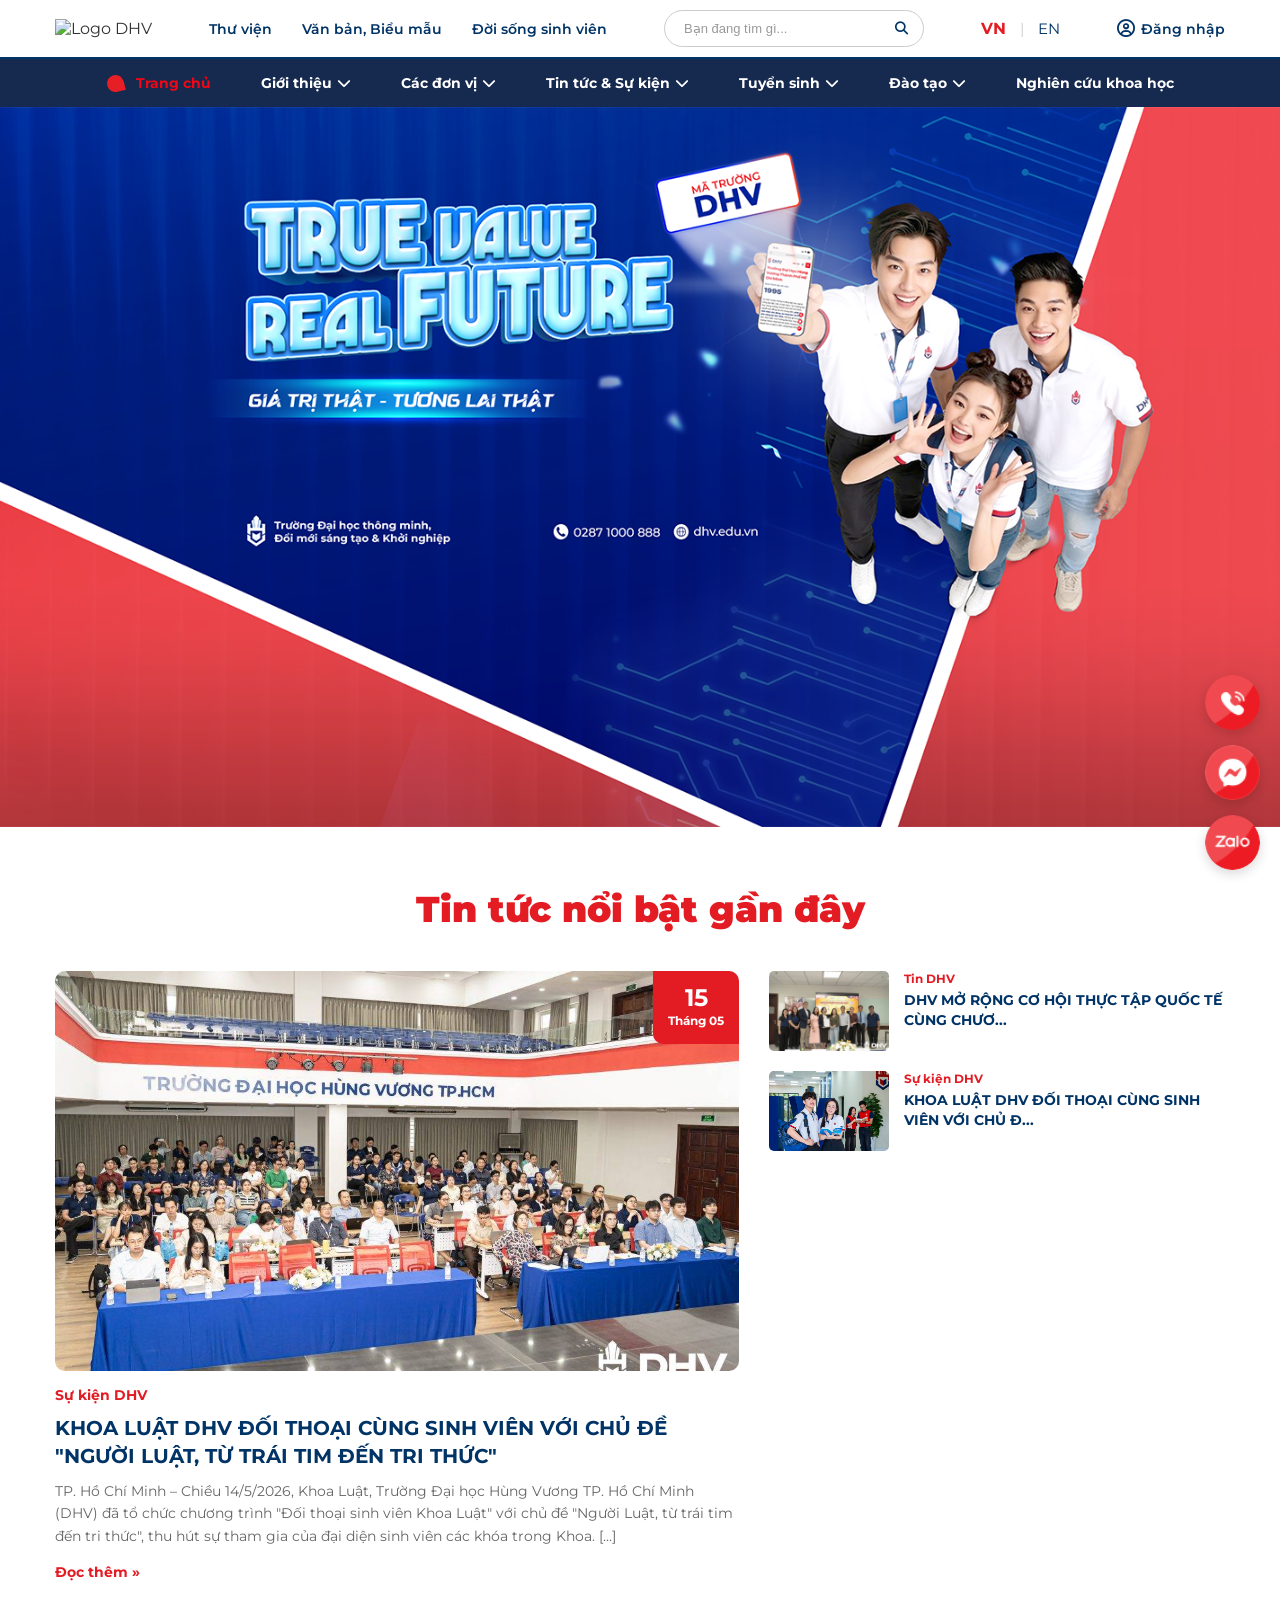
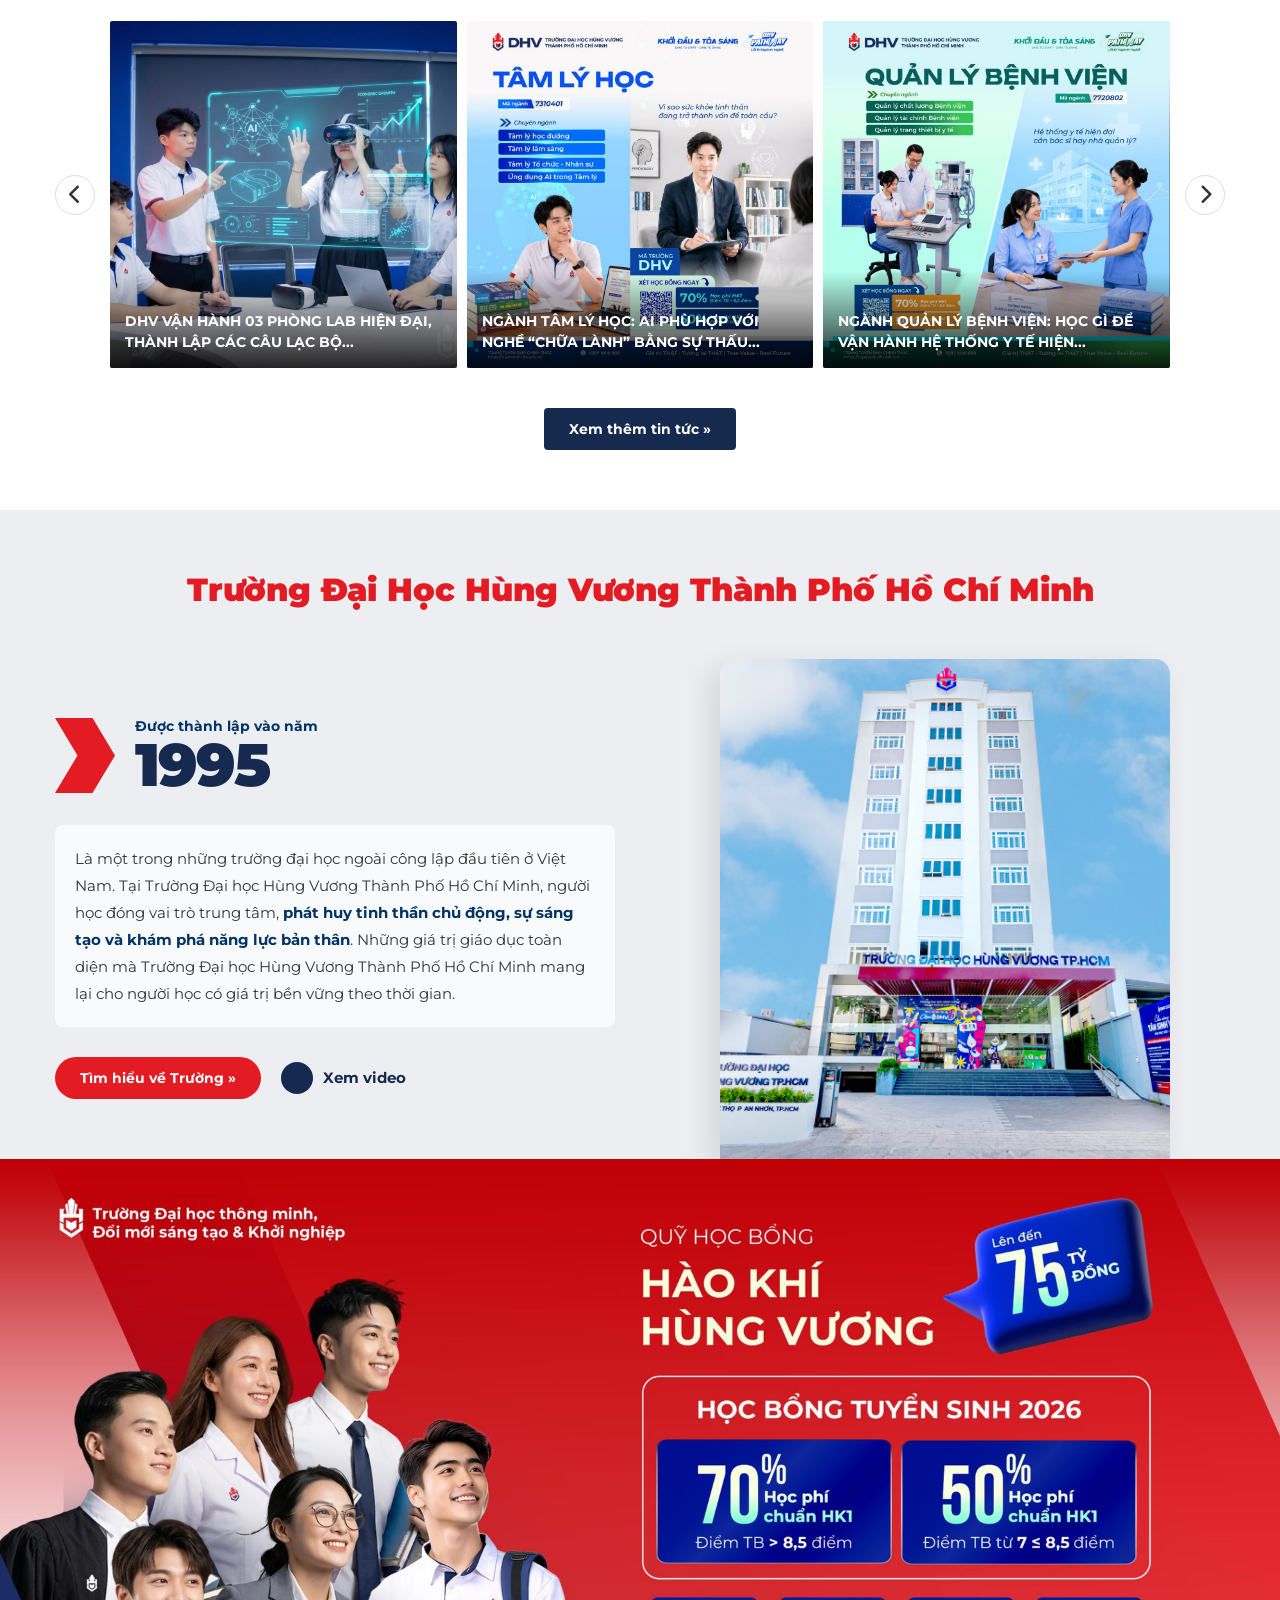
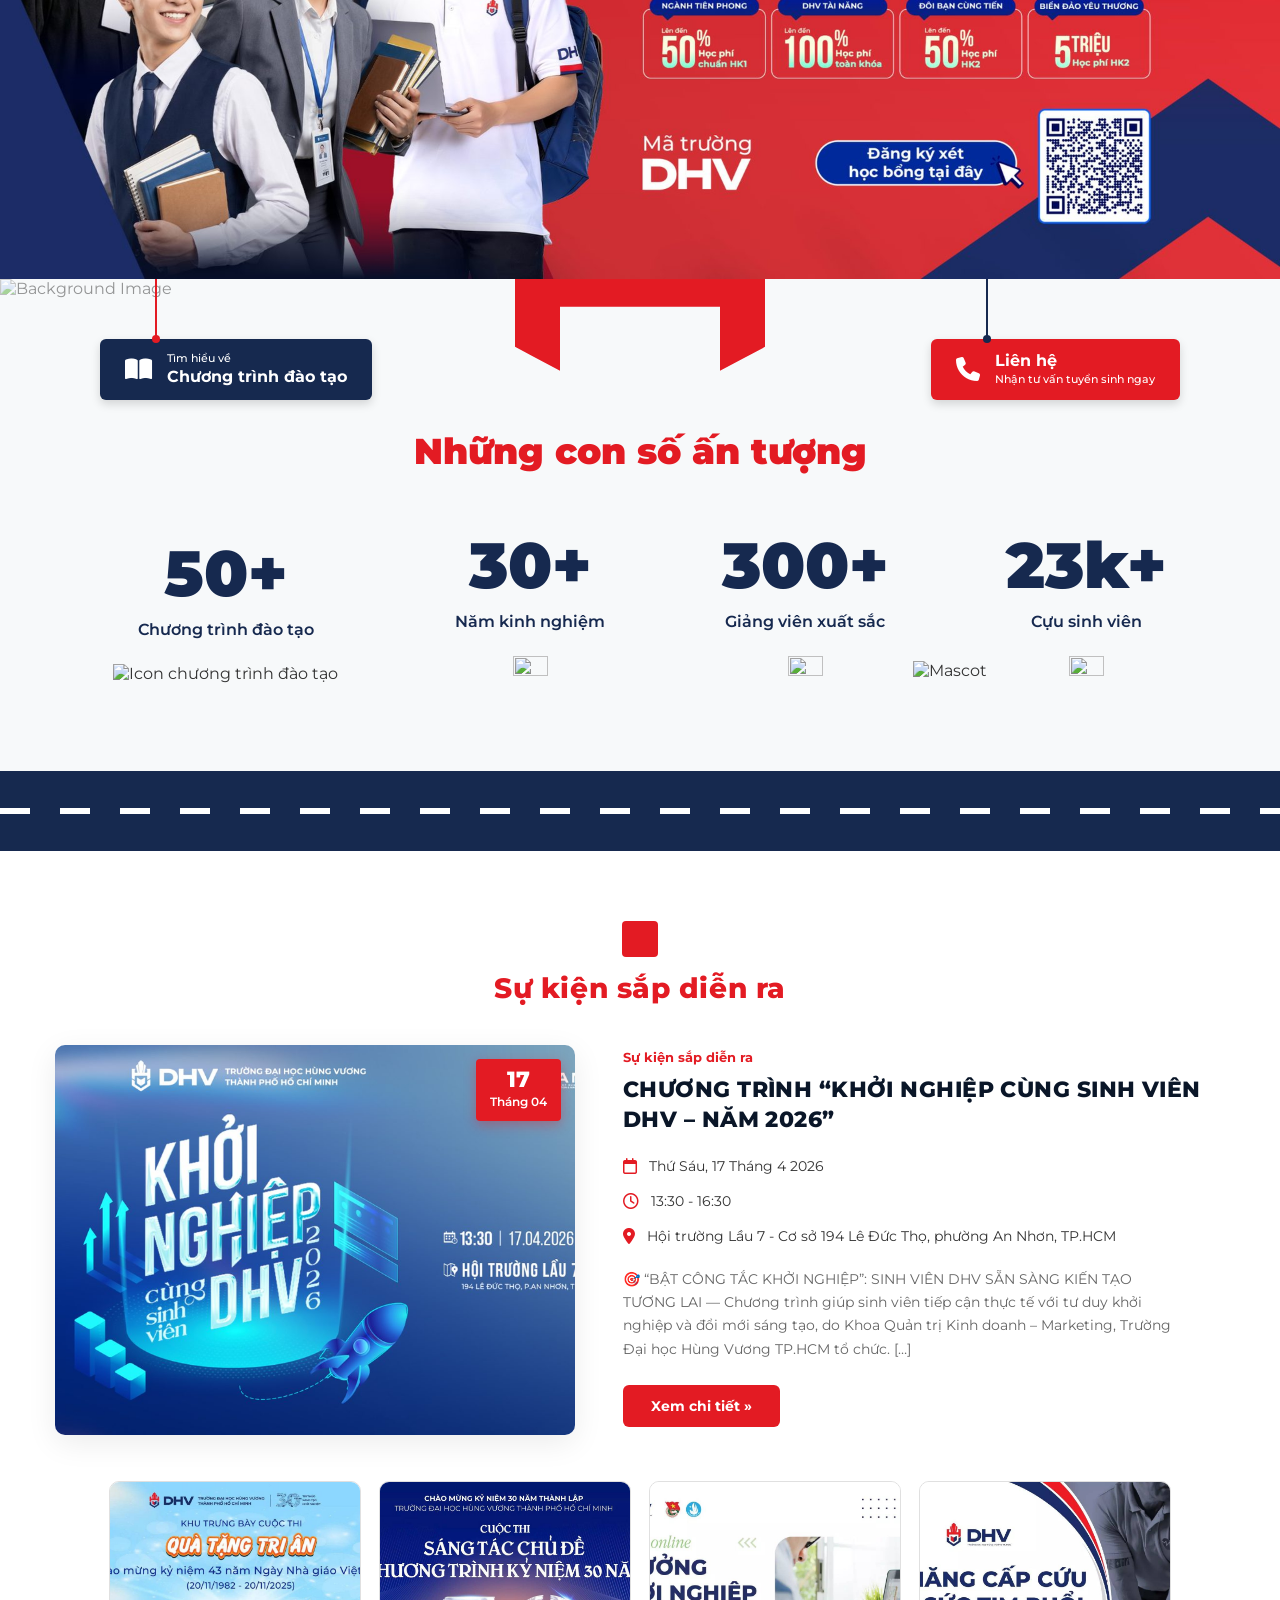
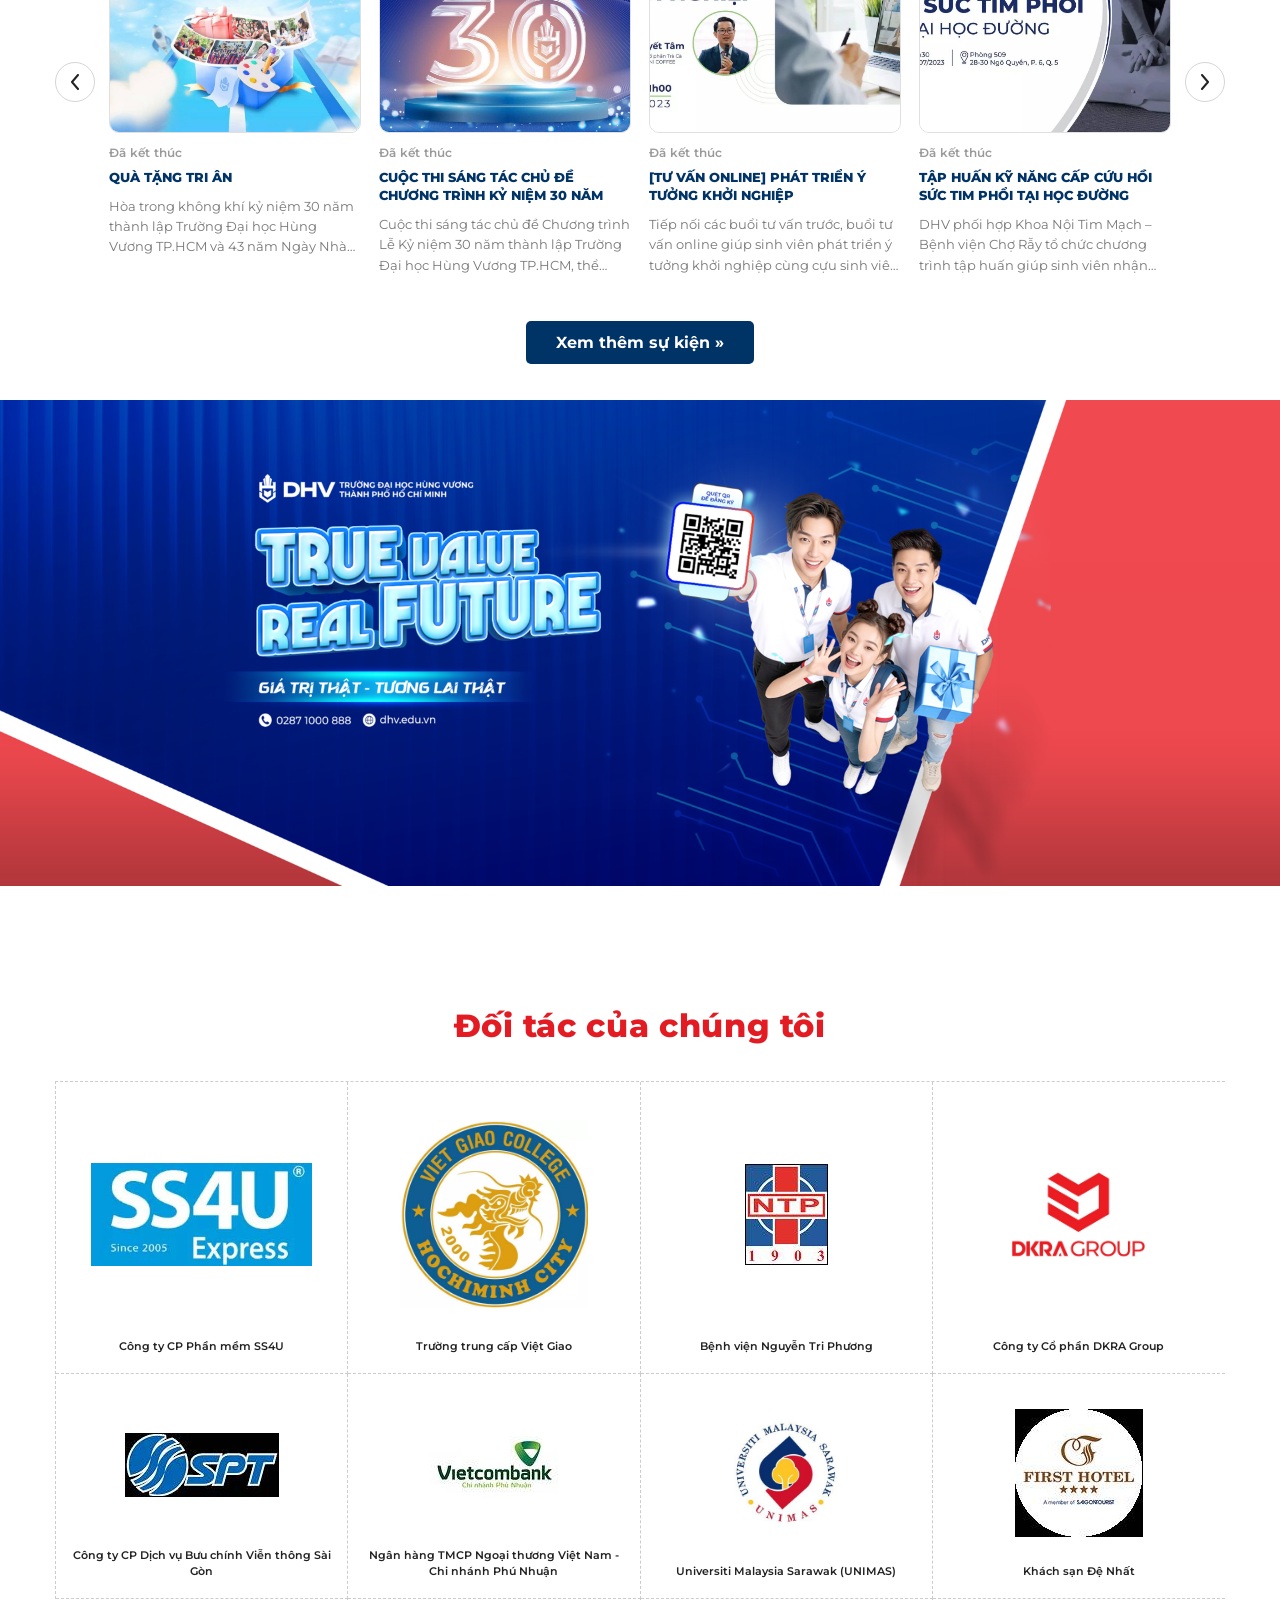
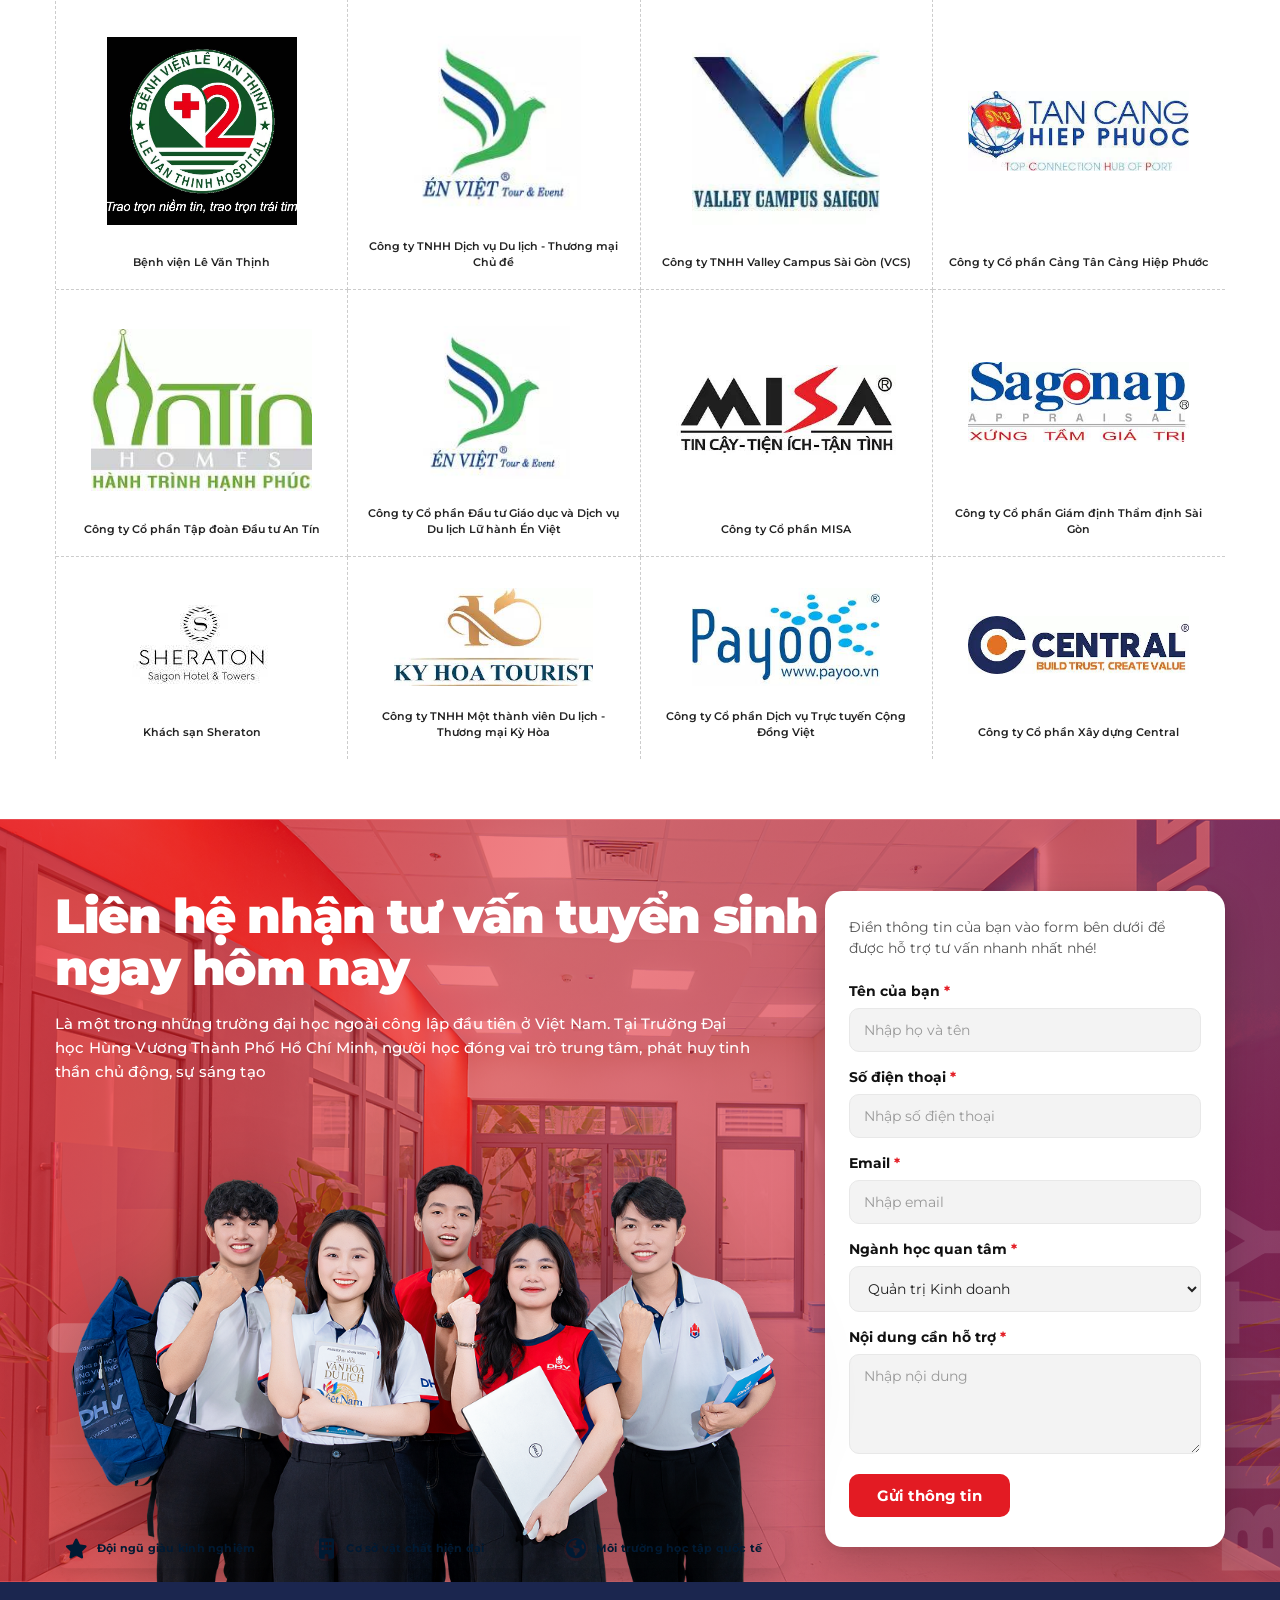
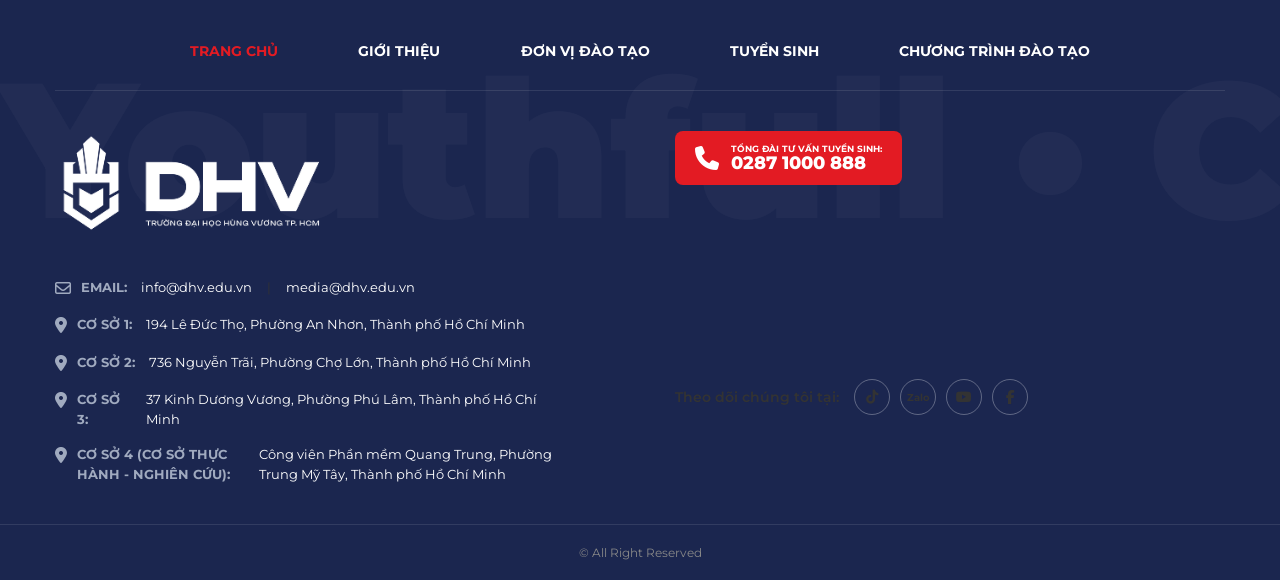
==== index.html @ fc807e33 "Update" ====
<!DOCTYPE html>
<html lang="vi">
<head>
    <meta charset="UTF-8">
    <meta name="viewport" content="width=device-width, initial-scale=1.0">
    <title>Trường Đại Học Hùng Vương TP. Hồ Chí Minh</title>
    <meta name="description"content="Trường Đại học Hùng Vương TP.HCM là một trong những trường đại học lâu năm tại Thành phố lớn nhất nước.">
    <link rel="preconnect" href="https://fonts.googleapis.com">
    <link rel="preconnect" href="https://fonts.gstatic.com" crossorigin>
    <link href="https://fonts.googleapis.com/css2?family=Montserrat:wght@300;400;500;600;700;800;900&display=swap"rel="stylesheet">
    <link rel="stylesheet" href="https://cdnjs.cloudflare.com/ajax/libs/font-awesome/6.4.0/css/all.min.css">
    <link rel="stylesheet" href="./style.css">
</head>
<body>
    <header id="header">
        <div class="container">

            <div id="logo">
                <a href="#">
                    <img  src="https://dhv.edu.vn/wp-content/uploads/2025/09/cropped-dhv-logo.png" alt="Logo DHV" class="logo-img">
                </a>
            </div>

            <div class="cac-lien-ket">
                <a href="#">Thư viện</a>
                <a href="#">Văn bản, Biểu mẫu</a>
                <a href="#">Đời sống sinh viên</a>
            </div>

            <div class="thanh-tim-kiem">
                <input type="text" placeholder="Bạn đang tìm gì...">
                <button type="submit">
                    <i class="fa-solid fa-magnifying-glass"></i>
                </button>
            </div>

            <div class="ngon-ngu">
                <a href="#" class="vn">VN</a>
                <span class="divider">|</span>
                <a href="#" class="en">EN</a>
            </div>

            <div class="dang-nhap">
                <a href="#">
                    <i class="fa-regular fa-circle-user" style="font-size: 18px;"></i>
                    Đăng nhập
                </a>
            </div>
        </div>
    </header>

    <nav id="menu">
        <div class="container">
            <ul>
                <li><a href="#" class="active" style=" color: #ee0716;"><span class="dot"></span> Trang chủ</a></li>
                <li><a href="#">Giới thiệu <i class="fa-solid fa-chevron-down icon-down"></i></a></li>
                <li><a href="#">Các đơn vị <i class="fa-solid fa-chevron-down icon-down"></i></a></li>
                <li><a href="#">Tin tức &amp; Sự kiện <i class="fa-solid fa-chevron-down icon-down"></i></a></li>
                <li><a href="#">Tuyển sinh <i class="fa-solid fa-chevron-down icon-down"></i></a></li>
                <li><a href="#">Đào tạo <i class="fa-solid fa-chevron-down icon-down"></i></a></li>
                <li><a href="#">Nghiên cứu khoa học</a></li>
            </ul>
        </div>
    </nav>

    <section id="banner">
        <img src="images/image.png" alt="Banner DHV" class="anh-banner">
    </section>

    <section id="tin-tuc">
        <div class="container">
            <div class="tieu-de-phan">
                <h2>Tin tức nổi bật gần đây</h2>
            </div>

            <div class="tin-tuc-chinh">

                <div class="tin-lon">
                    <div class="anh-tin-lon">
                        <img src="images/khoaluat.jpg" alt="Khoa Luật DHV đối thoại" class="img-tin-lon">
                        <div class="ngay-thang-box">
                            <span class="ngay">15</span>
                            <span class="thang">Tháng 05</span>
                        </div>
                    </div>
                    <div class="noi-dung-tin-lon">
                        <div class="chuyen-muc">Sự kiện DHV</div>
                        <h3><a href="#">KHOA LUẬT DHV ĐỐI THOẠI CÙNG SINH VIÊN VỚI CHỦ ĐỀ "NGƯỜI LUẬT, TỪ TRÁI TIM ĐẾN
                                TRI THỨC"</a></h3>
                        <p>TP. Hồ Chí Minh – Chiều 14/5/2026, Khoa Luật, Trường Đại học Hùng Vương TP. Hồ Chí Minh (DHV)
                            đã tổ chức chương trình "Đối thoại sinh viên Khoa Luật" với chủ đề "Người Luật, từ trái tim
                            đến tri thức", thu hút sự tham gia của đại diện sinh viên các khóa trong Khoa. [...]</p>
                        <a href="#" class="doc-them">Đọc thêm »</a>
                    </div>
                </div>

                <div class="danh-sach-tin-nho">
                    <div class="tin-nho">
                        <div class="anh-tin-nho"><img src="images/tin1.jpg" alt="Tin DHV" class="img-tin-nho"></div>
                        <div class="noi-dung-tin-nho">
                            <div class="chuyen-muc">Tin DHV</div>
                            <h4><a href="#">DHV MỞ RỘNG CƠ HỘI THỰC TẬP QUỐC TẾ CÙNG CHƯƠ...</a></h4>
                        </div>
                    </div>
                    <div class="tin-nho">
                        <div class="anh-tin-nho"><img src="images/tin2.jpg" alt="Sự kiện DHV" class="img-tin-nho"></div>
                        <div class="noi-dung-tin-nho">
                            <div class="chuyen-muc">Sự kiện DHV</div>
                            <h4><a href="#">KHOA LUẬT DHV ĐỐI THOẠI CÙNG SINH VIÊN VỚI CHỦ Đ...</a></h4>
                        </div>
                    </div>
                </div>
            </div>

            <div class="slide-chuong-trinh">
                <button class="nut-slide trai">
                    <i class="fa-solid fa-chevron-left" style="font-size: 20px;"></i>
                </button>
                <div class="danh-sach-chuong-trinh">
                    <div class="chuong-trinh">
                        <img src="images/slide1.jpg" alt="Phòng Lab" class="anh-chuong-trinh">
                        <div class="overlay-chuong-trinh">
                            <h4><a href="#">DHV VẬN HÀNH 03 PHÒNG LAB HIỆN ĐẠI, THÀNH LẬP CÁC CÂU LẠC BỘ...</a></h4>
                        </div>
                    </div>
                    <div class="chuong-trinh">
                        <img src="images/slide2.jpg" alt="Tâm lý học" class="anh-chuong-trinh">
                        <div class="overlay-chuong-trinh">
                            <h4><a href="#">NGÀNH TÂM LÝ HỌC: AI PHÙ HỢP VỚI NGHỀ “CHỮA LÀNH” BẰNG SỰ THẤU...</a></h4>
                        </div>
                    </div>
                    <div class="chuong-trinh">
                        <img src="images/slide3.jpg" alt="Quản lý bệnh viện" class="anh-chuong-trinh">
                        <div class="overlay-chuong-trinh">
                            <h4><a href="#">NGÀNH QUẢN LÝ BỆNH VIỆN: HỌC GÌ ĐỂ VẬN HÀNH HỆ THỐNG Y TẾ HIỆN...</a></h4>
                        </div>
                    </div>
                </div>
                <button class="nut-slide phai">
                    <i class="fa-solid fa-chevron-right" style="font-size: 20px;"></i>
                </button>
            </div>

            <div class="xem-them-tin">
                <a href="#" class="nut-xem-them">Xem thêm tin tức »</a>
            </div>
        </div>
    </section>

    <section id="gioi-thieu">

        <div class="anh-nen-thanh-pho"><img src="https://dhv.edu.vn/template/assets/images/city.png" alt loading="lazy"> </div>
        <div class="container relative-z">
            <h2 class="tieu-de-gt">Trường Đại Học Hùng Vương Thành Phố Hồ Chí Minh</h2>

            <div class="noi-dung-gt">
                <div class="ben-trai-gt">
                    <div class="thanh-lap">
                        <div class="mui-ten-do">
                            <svg viewBox="0 0 40 50" fill="none" xmlns="http://www.w3.org/2000/svg">
                                <path d="M0 0 L25 0 L40 25 L25 50 L0 50 L15 25 Z" fill="#E31B23" />
                            </svg>
                        </div>
                        <div class="thong-tin-nam">
                            <span class="chu-nho">Được thành lập vào năm</span>
                            <span class="so-nam">1995</span>
                        </div>
                    </div>
                    <div class="hop-mo-ta">
                        <p class="mo-ta-gt">
                            Là một trong những trường đại học ngoài công lập đầu tiên ở Việt Nam.
                            Tại Trường Đại học Hùng Vương Thành Phố Hồ Chí Minh, người học đóng vai trò trung tâm,
                            <strong>phát huy tinh thần chủ động, sự sáng tạo và khám phá năng lực bản thân</strong>.
                            Những giá trị giáo dục toàn diện mà Trường Đại học Hùng Vương Thành Phố Hồ Chí Minh
                            mang lại cho người học có giá trị bền vững theo thời gian.
                        </p>
                    </div>
                    <div class="cac-nut">
                        <a href="#" class="nut-do-pill">Tìm hiểu về Trường »</a>
                        <a href="#" class="nut-video">
                            <span class="icon-play">
                                <img src="https://dhv.edu.vn/template/assets/images/play.png" alt loading="lazy">
                            </span><b>Xem video</b>
                            
                            
                        </a>
                    </div>
                </div>
                <div class="ben-phai-gt">
                    <div class="anh-toa-nha">
                        <img src="images/truongdaihoc.png" alt="Toa nha DHV">
                    </div>
                </div>
            </div>
        </div>
    </section>

    <section id="quy-hoc-bong">
        <img src="images/quyhocbong.png" alt="Quỹ học bổng DHV" class="anh-banner-hoc-bong">
    </section>

    <section id="con-so">
        <div class="anh-nen-thanh-pho-con-so"><img src="https://dhv.edu.vn/template/assets/images/city.png" alt="Background Image" loading="lazy"> </div>
        <div class="container relative-z">

            <div class="danh-sach-nut-treo">
                <a href="#" class="nut-treo-xanh">
                    <i class="fa-solid fa-book-open icon-treo" style="font-size: 24px; margin-right: 15px;"></i>
                    <div class="text-treo">
                        <span class="chu-nho">Tìm hiểu về</span>
                        <span class="chu-lon">Chương trình đào tạo</span>
                    </div>
                </a>

                <div class="hinh-do-treo-giua"></div>

                <a href="#" class="nut-treo-do">
                    <i class="fa-solid fa-phone icon-treo" style="font-size: 24px; margin-right: 15px;"></i>
                    <div class="text-treo">
                        <span class="chu-lon">Liên hệ</span>
                        <span class="chu-nho">Nhận tư vấn tuyển sinh ngay</span>
                    </div>
                </a>
            </div>

            <h2 class="tieu-de-con-so">Những con số ấn tượng</h2>

            <div class="danh-sach-so">
                <div class="muc-so">
                    <div class="so">50+</div>
                    <div class="mo-ta">Chương trình đào tạo</div>
                    <div class="icon-so">
                        <img width="35" height="35" src="https://dhv.edu.vn/wp-content/uploads/2025/10/ic-xs-1-1.png" class="attachment-full size-full" alt="Icon chương trình đào tạo" decoding="async" loading="lazy">
                    </div>
                </div>
                <div class="muc-so">
                    <div class="so">30+</div>
                    <div class="mo-ta">Năm kinh nghiệm</div>
                    <div class="icon-so">
                        <img width="35" height="35" src="https://dhv.edu.vn/wp-content/uploads/2025/10/ic-xs-1-2.png" class="attachment-full size-full" alt decoding="async" loading="lazy">
                    </div>
                </div>
                <div class="muc-so">
                    <div class="so">300+</div>
                    <div class="mo-ta">Giảng viên xuất sắc</div>
                    <div class="icon-so">
                    <img width="35" height="35" src="https://dhv.edu.vn/wp-content/uploads/2025/10/ic-xs-1-3.png" class="attachment-full size-full" alt decoding="async" loading="lazy">    
                    </div>
                </div>
                <div class="muc-so">
                    <div class="so">23k+</div>
                    <div class="mo-ta">Cựu sinh viên</div>
                    <div class="icon-so">
                <img width="35" height="35" src="https://dhv.edu.vn/wp-content/uploads/2025/10/ic-xs-1-4.png" class="attachment-full size-full" alt decoding="async" loading="lazy">        
                    </div>
                </div>
            </div>
        </div>
    </section>

    <div class="mascot-way-ctn">
        <div class="mascot img-ab">
            <div class="in">
                <img width="181" height="294" src="https://dhv.edu.vn/wp-content/uploads/2025/10/mascot.png"
                    class="attachment-full size-full" alt="Mascot" decoding="async" loading="lazy">
            </div>
        </div>
    </div>

    <section id="su-kien">
        <div class="container">
            <header class="sk-dau-muc">
                <div class="sk-icon-play" aria-hidden="true">
                    <img src="https://dhv.edu.vn/template/assets/images/arr-2.png" alt loading="lazy">        
                </div>
                <h2 class="sk-tieu-de">Sự kiện sắp diễn ra</h2>
            </header>

            <article class="sk-noi-bat">
                <div class="sk-khung-anh">
                    <img src="images/su-kien-khoi-nghiep-2026.png"
                        alt="Poster chương trình Khởi nghiệp cùng sinh viên DHV 2026" class="sk-anh-poster" width="640"
                        height="400">
                    <div class="sk-badge-ngay">
                        <span class="sk-badge-dong-1">17</span>
                        <span class="sk-badge-dong-2">Tháng 04</span>
                    </div>
                </div>
                <div class="sk-noi-dung">
                    <p class="sk-nhan">Sự kiện sắp diễn ra</p>
                    <h3 class="sk-ten-su-kien">
                        <a href="#">CHƯƠNG TRÌNH “KHỞI NGHIỆP CÙNG SINH VIÊN DHV – NĂM 2026”</a>
                    </h3>
                    <ul class="sk-meta-list">
                        <li>
                            <span class="sk-meta-icon" aria-hidden="true">
                                <i class="fa-regular fa-calendar" style="font-size: 16px;"></i>
                            </span>
                            <span>Thứ Sáu, 17 Tháng 4 2026</span>
                        </li>
                        <li>
                            <span class="sk-meta-icon" aria-hidden="true">
                                <i class="fa-regular fa-clock" style="font-size: 16px;"></i>
                            </span>
                            <span>13:30 - 16:30</span>
                        </li>
                        <li>
                            <span class="sk-meta-icon" aria-hidden="true">
                                <i class="fa-solid fa-location-dot" style="font-size: 16px;"></i>
                            </span>
                            <span>Hội trường Lầu 7 - Cơ sở 194 Lê Đức Thọ, phường An Nhơn, TP.HCM</span>
                        </li>
                    </ul>
                    <p class="sk-mo-ta">🎯 “BẬT CÔNG TẮC KHỞI NGHIỆP”: SINH VIÊN DHV SẴN SÀNG KIẾN TẠO TƯƠNG LAI —
                        Chương trình giúp sinh viên tiếp cận thực tế với tư duy khởi nghiệp và đổi mới sáng tạo, do Khoa
                        Quản trị Kinh doanh – Marketing, Trường Đại học Hùng Vương TP.HCM tổ chức. […]</p>
                    <a href="#" class="sk-nut-chi-tiet">Xem chi tiết »</a>
                </div>
            </article>

            <div class="sk-da-carousel" aria-label="Sự kiện đã diễn ra">
                <button type="button" class="sk-da-arrow sk-da-arrow--prev" data-sk-da-prev
                    aria-label="Xem sự kiện trước">
                    <svg width="10" height="16" viewBox="0 0 10 16" fill="none" aria-hidden="true">
                        <path d="M8 1L2 8l6 7" stroke="currentColor" stroke-width="2" stroke-linecap="round"
                            stroke-linejoin="round" />
                    </svg>
                </button>
                <div class="sk-da-view" id="skDaView">
                    <article class="sk-da-card">
                        <a href="#" class="sk-da-thumb">
                            <img src="images/sk-da-dien-ra-1.jpg" alt="QUÀ TẶNG TRI ÂN">
                        </a>
                        <p class="sk-da-trang-thai">Đã kết thúc</p>
                        <h4 class="sk-da-title"><a href="#">QUÀ TẶNG TRI ÂN</a></h4>
                        <p class="sk-da-mo-ta">Hòa trong không khí kỷ niệm 30 năm thành lập Trường Đại học Hùng Vương
                            TP.HCM và 43 năm Ngày Nhà giáo Việt Nam, cuộc thi gửi gắm yêu thương từ sinh viên đến thầy
                            cô […]</p>
                    </article>
                    <article class="sk-da-card">
                        <a href="#" class="sk-da-thumb">
                            <img src="images/sk-da-dien-ra-2.jpg" alt="Cuộc thi sáng tác kỷ niệm 30 năm">
                        </a>
                        <p class="sk-da-trang-thai">Đã kết thúc</p>
                        <h4 class="sk-da-title"><a href="#">CUỘC THI SÁNG TÁC CHỦ ĐỀ CHƯƠNG TRÌNH KỶ NIỆM 30 NĂM</a>
                        </h4>
                        <p class="sk-da-mo-ta">Cuộc thi sáng tác chủ đề Chương trình Lễ Kỷ niệm 30 năm thành lập Trường
                            Đại học Hùng Vương TP.HCM, thể hiện tình yêu và niềm tự hào với mái nhà DHV […]</p>
                    </article>
                    <article class="sk-da-card">
                        <a href="#" class="sk-da-thumb">
                            <img src="images/sk-da-dien-ra-3.jpg" alt="Tư vấn online phát triển ý tưởng khởi nghiệp">
                        </a>
                        <p class="sk-da-trang-thai">Đã kết thúc</p>
                        <h4 class="sk-da-title"><a href="#">[TƯ VẤN ONLINE] PHÁT TRIỂN Ý TƯỞNG KHỞI NGHIỆP</a></h4>
                        <p class="sk-da-mo-ta">Tiếp nối các buổi tư vấn trước, buổi tư vấn online giúp sinh viên phát
                            triển ý tưởng khởi nghiệp cùng cựu sinh viên DHV đồng hành với vai trò mentor […]</p>
                    </article>
                    <article class="sk-da-card">
                        <a href="#" class="sk-da-thumb">
                            <img src="images/sk-da-dien-ra-4.jpg" alt="Tập huấn cấp cứu hồi sức tim phổi">
                        </a>
                        <p class="sk-da-trang-thai">Đã kết thúc</p>
                        <h4 class="sk-da-title"><a href="#">TẬP HUẤN KỸ NĂNG CẤP CỨU HỒI SỨC TIM PHỔI TẠI HỌC ĐƯỜNG</a>
                        </h4>
                        <p class="sk-da-mo-ta">DHV phối hợp Khoa Nội Tim Mạch – Bệnh viện Chợ Rẫy tổ chức chương trình
                            tập huấn giúp sinh viên nhận diện dấu hiệu đột quỵ và kỹ năng sơ cứu […]</p>
                    </article>
                </div>
                <button type="button" class="sk-da-arrow sk-da-arrow--next" data-sk-da-next
                    aria-label="Xem sự kiện sau">
                    <svg width="10" height="16" viewBox="0 0 10 16" fill="none" aria-hidden="true">
                        <path d="M2 1l6 7-6 7" stroke="currentColor" stroke-width="2" stroke-linecap="round"
                            stroke-linejoin="round" />
                    </svg>
                </button>
            </div>

            <div class="xem-them-sk">
                <a href="#">Xem thêm sự kiện »</a>
            </div>
        </div>
        <div class="sk-banner-full">
            <img src="images/banner_dhv.png"
                alt="TRUE VALUE REAL FUTURE — Giá trị thật, tương lai thật. Trường Đại học Hùng Vương TP.HCM. Hotline 0287 1000 888 — dhv.edu.vn"
                class="sk-banner-full-img" width="1920" height="640" loading="lazy" decoding="async">
        </div>
    </section>

    <section id="doi-tac">
        <div class="container">
            <header class="dt-dau-muc">
                <h2 class="dt-tieu-de">Đối tác của chúng tôi</h2>
            </header>
            <div class="luoi-doi-tac">
                <div class="dt-o">
                    <div class="dt-o-logo"><img src="images/doi-tac-01.jpg" alt=""></div>
                    <p class="dt-o-ten">Công ty CP Phần mềm SS4U</p>
                </div>
                <div class="dt-o">
                    <div class="dt-o-logo"><img src="images/doi-tac-02.jpg" alt=""></div>
                    <p class="dt-o-ten">Trường trung cấp Việt Giao</p>
                </div>
                <div class="dt-o">
                    <div class="dt-o-logo"><img src="images/doi-tac-03.jpg" alt=""></div>
                    <p class="dt-o-ten">Bệnh viện Nguyễn Tri Phương</p>
                </div>
                <div class="dt-o">
                    <div class="dt-o-logo"><img src="images/doi-tac-04.jpg" alt=""></div>
                    <p class="dt-o-ten">Công ty Cổ phần DKRA Group</p>
                </div>
                <div class="dt-o">
                    <div class="dt-o-logo"><img src="images/doi-tac-05.jpg" alt=""></div>
                    <p class="dt-o-ten">Công ty CP Dịch vụ Bưu chính Viễn thông Sài Gòn</p>
                </div>
                <div class="dt-o">
                    <div class="dt-o-logo"><img src="images/doi-tac-06.jpg" alt=""></div>
                    <p class="dt-o-ten">Ngân hàng TMCP Ngoại thương Việt Nam - Chi nhánh Phú Nhuận</p>
                </div>
                <div class="dt-o">
                    <div class="dt-o-logo"><img src="images/doi-tac-07.jpg" alt=""></div>
                    <p class="dt-o-ten">Universiti Malaysia Sarawak (UNIMAS)</p>
                </div>
                <div class="dt-o">
                    <div class="dt-o-logo"><img src="images/doi-tac-08.jpg" alt=""></div>
                    <p class="dt-o-ten">Khách sạn Đệ Nhất</p>
                </div>
                <div class="dt-o">
                    <div class="dt-o-logo"><img src="images/doi-tac-09.jpg" alt=""></div>
                    <p class="dt-o-ten">Bệnh viện Lê Văn Thịnh</p>
                </div>
                <div class="dt-o">
                    <div class="dt-o-logo"><img src="images/doi-tac-10.jpg" alt=""></div>
                    <p class="dt-o-ten">Công ty TNHH Dịch vụ Du lịch - Thương mại Chủ đề</p>
                </div>
                <div class="dt-o">
                    <div class="dt-o-logo"><img src="images/doi-tac-11.jpg" alt=""></div>
                    <p class="dt-o-ten">Công ty TNHH Valley Campus Sài Gòn (VCS)</p>
                </div>
                <div class="dt-o">
                    <div class="dt-o-logo"><img src="images/doi-tac-12.jpg" alt=""></div>
                    <p class="dt-o-ten">Công ty Cổ phần Cảng Tân Cảng Hiệp Phước</p>
                </div>
                <div class="dt-o">
                    <div class="dt-o-logo"><img src="images/doi-tac-13.jpg" alt=""></div>
                    <p class="dt-o-ten">Công ty Cổ phần Tập đoàn Đầu tư An Tín</p>
                </div>
                <div class="dt-o">
                    <div class="dt-o-logo"><img src="images/doi-tac-14.jpg" alt=""></div>
                    <p class="dt-o-ten">Công ty Cổ phần Đầu tư Giáo dục và Dịch vụ Du lịch Lữ hành Én Việt</p>
                </div>
                <div class="dt-o">
                    <div class="dt-o-logo"><img src="images/doi-tac-15.jpg" alt=""></div>
                    <p class="dt-o-ten">Công ty Cổ phần MISA</p>
                </div>
                <div class="dt-o">
                    <div class="dt-o-logo"><img src="images/doi-tac-16.jpg" alt=""></div>
                    <p class="dt-o-ten">Công ty Cổ phần Giám định Thẩm định Sài Gòn</p>
                </div>
                <div class="dt-o">
                    <div class="dt-o-logo"><img src="images/doi-tac-17.jpg" alt=""></div>
                    <p class="dt-o-ten">Khách sạn Sheraton</p>
                </div>
                <div class="dt-o">
                    <div class="dt-o-logo"><img src="images/doi-tac-18.jpg" alt=""></div>
                    <p class="dt-o-ten">Công ty TNHH Một thành viên Du lịch - Thương mại Kỳ Hòa</p>
                </div>
                <div class="dt-o">
                    <div class="dt-o-logo"><img src="images/doi-tac-19.jpg" alt=""></div>
                    <p class="dt-o-ten">Công ty Cổ phần Dịch vụ Trực tuyến Cộng Đồng Việt</p>
                </div>
                <div class="dt-o">
                    <div class="dt-o-logo"><img src="images/doi-tac-20.jpg" alt=""></div>
                    <p class="dt-o-ten">Công ty Cổ phần Xây dựng Central</p>
                </div>
            </div>
        </div>
    </section>

    <section id="tu-van" class="tv-khoi">
        <div class="tv-nen" aria-hidden="true">
            <img src="images/Kdv_Dhv.png" alt="" loading="lazy" decoding="async">
        </div>
        <div class="container tv-boc">
            <div class="tv-hang">
                <div class="tv-col tv-col-trai">
                    <div class="tv-trai-khoi">
                        <header class="tv-dau">
                            <h2 class="tv-tieu-de">
                                <span class="tv-tieu-dong1">Liên hệ nhận tư vấn tuyển sinh</span>
                                <span class="tv-tieu-dong2">ngay hôm nay</span>
                            </h2>
                            <p class="tv-mo-ta">Là một trong những trường đại học ngoài công lập đầu tiên ở Việt Nam.
                                Tại Trường Đại học Hùng Vương Thành Phố Hồ Chí Minh, người học đóng vai trò trung tâm,
                                phát huy tinh thần chủ động, sự sáng tạo</p>
                        </header>
                        <div class="tv-hero-anh">
                            <div class="tv-anh-sv-wrap">
                                <div class="tv-mui-ten" aria-hidden="true">
                                    <svg xmlns="http://www.w3.org/2000/svg" viewBox="0 0 560 200" fill="none"
                                        preserveAspectRatio="xMidYMid meet">
                                        <path d="M24 100h360l-72-68M384 100l-72 68" stroke="currentColor"
                                            stroke-width="32" stroke-linecap="round" stroke-linejoin="round" />
                                    </svg>
                                </div>
                                <img src="images/sinhvien.png" alt="Sinh viên Trường Đại học Hùng Vương TP.HCM"
                                    class="tv-anh-sv" loading="lazy" decoding="async">
                            </div>
                            <ul class="tv-tn-danh-sach">
                                <li class="tv-tn-o">
                                    <span class="tv-tn-ic" aria-hidden="true">
                                        <i class="fa-solid fa-star" style="font-size: 20px;"></i>
                                    </span>
                                    <span class="tv-tn-txt">Đội ngũ giàu kinh nghiệm</span>
                                </li>
                                <li class="tv-tn-o">
                                    <span class="tv-tn-ic" aria-hidden="true">
                                        <i class="fa-solid fa-building" style="font-size: 20px;"></i>
                                    </span>
                                    <span class="tv-tn-txt">Cơ sở vật chất hiện đại</span>
                                </li>
                                <li class="tv-tn-o">
                                    <span class="tv-tn-ic" aria-hidden="true">
                                        <i class="fa-solid fa-earth-americas" style="font-size: 20px;"></i>
                                    </span>
                                    <span class="tv-tn-txt">Môi trường học tập quốc tế</span>
                                </li>
                            </ul>
                        </div>
                    </div>
                </div>
                <div class="tv-col tv-col-phai">
                    <div class="tv-form-hop">
                        <p class="tv-form-le">Điền thông tin của bạn vào form bên dưới để được hỗ trợ tư vấn nhanh nhất
                            nhé!</p>
                        <form class="tv-form" action="#" method="post">
                            <div class="tv-field">
                                <label class="tv-label" for="tv-ten">Tên của bạn <span
                                        class="tv-bat-buoc">*</span></label>
                                <input id="tv-ten" name="your_name" type="text" autocomplete="name" required
                                    placeholder="Nhập họ và tên">
                            </div>
                            <div class="tv-field">
                                <label class="tv-label" for="tv-sdt">Số điện thoại <span
                                        class="tv-bat-buoc">*</span></label>
                                <input id="tv-sdt" name="your_phone" type="tel" autocomplete="tel" required
                                    placeholder="Nhập số điện thoại">
                            </div>
                            <div class="tv-field">
                                <label class="tv-label" for="tv-email">Email <span class="tv-bat-buoc">*</span></label>
                                <input id="tv-email" name="your_email" type="email" autocomplete="email" required
                                    placeholder="Nhập email">
                            </div>
                            <div class="tv-field">
                                <label class="tv-label" for="tv-nganh">Ngành học quan tâm <span
                                        class="tv-bat-buoc">*</span></label>
                                <select id="tv-nganh" name="your_nganhnghe" required>
                                    <option value="Quản trị Kinh doanh" selected>Quản trị Kinh doanh</option>
                                    <option value="Kinh tế Quốc tế">Kinh tế Quốc tế</option>
                                    <option value="Marketing">Marketing</option>
                                    <option value="Thương mại điện tử">Thương mại điện tử</option>
                                    <option value="Tài chính ngân hàng">Tài chính ngân hàng</option>
                                    <option value="Kế toán">Kế toán</option>
                                    <option value="Công nghệ tài chính">Công nghệ tài chính</option>
                                    <option value="Kỹ thuật máy tính">Kỹ thuật máy tính</option>
                                    <option value="Công nghệ thông tin">Công nghệ thông tin</option>
                                    <option value="Trí tuệ nhân tạo">Trí tuệ nhân tạo</option>
                                    <option value="Ngôn ngữ Anh">Ngôn ngữ Anh</option>
                                    <option value="Ngôn ngữ Nhật">Ngôn ngữ Nhật</option>
                                    <option value="Ngôn ngữ Trung Quốc">Ngôn ngữ Trung Quốc</option>
                                    <option value="Ngôn ngữ Hàn Quốc">Ngôn ngữ Hàn Quốc</option>
                                    <option value="Quản trị khách sạn">Quản trị khách sạn</option>
                                    <option value="Quản trị Dịch vụ Du lịch &amp; Lữ hành">Quản trị Dịch vụ Du lịch
                                        &amp; Lữ hành</option>
                                    <option value="Luật">Luật</option>
                                    <option value="Luật Kinh tế">Luật Kinh tế</option>
                                    <option value="Quản lý Bệnh viện">Quản lý Bệnh viện</option>
                                    <option value="Tâm lý học">Tâm lý học</option>
                                    <option value="An ninh mạng (Dự kiến)">An ninh mạng (Dự kiến)</option>
                                    <option value="Công nghệ Kỹ thuật Điện tử viễn thông (Dự kiến)">Công nghệ Kỹ thuật
                                        Điện tử viễn thông (Dự kiến)</option>
                                    <option value="Quản lý kinh tế (Dự kiến)">Quản lý kinh tế (Dự kiến)</option>
                                </select>
                            </div>
                            <div class="tv-field">
                                <label class="tv-label" for="tv-note">Nội dung cần hỗ trợ <span
                                        class="tv-bat-buoc">*</span></label>
                                <textarea id="tv-note" name="your_note" rows="4" maxlength="2000" required
                                    placeholder="Nhập nội dung"></textarea>
                            </div>
                            <button type="submit" class="tv-nut-gui">Gửi thông tin</button>
                        </form>
                    </div>
                </div>
            </div>
        </div>
        <p class="tv-chu-doc" aria-hidden="true">RESPONSIBILITY</p>
    </section>

    <footer id="footer">
        <div class="footer-bg-text">Youthfull • Confident • Respons...</div>
        <div class="container relative-z">

            <div class="footer-top-links">
                <a href="#" class="active">Trang chủ</a>
                <a href="#">Giới thiệu</a>
                <a href="#">Đơn vị đào tạo</a>
                <a href="#">Tuyển sinh</a>
                <a href="#">Chương trình đào tạo</a>
            </div>

            <div class="footer-divider"></div>

            <div class="footer-main">
                <div class="footer-left">
                    <div class="footer-logo">
                        <img src="images/dhv.png" alt="DHV Logo" class="footer-logo-img">
                    </div>

                    <div class="footer-contact">
                        <div class="contact-item">
                            <span class="icon"><i class="fa-regular fa-envelope" style="font-size: 16px;"></i></span>
                            <span class="label">EMAIL:</span>
                            <a href="mailto:info@dhv.edu.vn">info@dhv.edu.vn</a>
                            <span style="margin: 0 5px;">|</span>
                            <a href="mailto:media@dhv.edu.vn">media@dhv.edu.vn</a>
                        </div>

                        <div class="contact-item">
                            <span class="icon"><i class="fa-solid fa-location-dot" style="font-size: 16px;"></i></span>
                            <span class="label">CƠ SỞ 1:</span>
                            <p>194 Lê Đức Thọ, Phường An Nhơn, Thành phố Hồ Chí Minh</p>
                        </div>

                        <div class="contact-item">
                            <span class="icon"><i class="fa-solid fa-location-dot" style="font-size: 16px;"></i></span>
                            <span class="label">CƠ SỞ 2:</span>
                            <p>736 Nguyễn Trãi, Phường Chợ Lớn, Thành phố Hồ Chí Minh</p>
                        </div>

                        <div class="contact-item">
                            <span class="icon"><i class="fa-solid fa-location-dot" style="font-size: 16px;"></i></span>
                            <span class="label">CƠ SỞ 3:</span>
                            <p>37 Kinh Dương Vương, Phường Phú Lâm, Thành phố Hồ Chí Minh</p>
                        </div>

                        <div class="contact-item">
                            <span class="icon"><i class="fa-solid fa-location-dot" style="font-size: 16px;"></i></span>
                            <span class="label">CƠ SỞ 4 (CƠ SỞ THỰC HÀNH - NGHIÊN CỨU):</span>
                            <p>Công viên Phần mềm Quang Trung, Phường Trung Mỹ Tây, Thành phố Hồ Chí Minh</p>
                        </div>
                    </div>
                </div>

                <div class="footer-right">
                    <div class="footer-buttons">
                        <a href="tel:02871000888" class="btn-tong-dai-footer">
                            <span class="icon"><i class="fa-solid fa-phone" style="font-size: 24px;"></i></span>
                            <div class="text">
                                <span class="small">TỔNG ĐÀI TƯ VẤN TUYỂN SINH:</span>
                                <span class="big">0287 1000 888</span>
                            </div>
                        </a>
                    </div>

                    <div class="footer-fb-plugin">
                        <iframe
                            src="https://www.facebook.com/plugins/page.php?href=https%3A%2F%2Fwww.facebook.com%2Fhungvuonguni&amp;tabs=&amp;width=400&amp;height=130&amp;small_header=false&amp;adapt_container_width=true&amp;hide_cover=false&amp;show_facepile=false&amp;appId"
                            width="100%" height="130"
                            style="border:none;overflow:hidden; max-width: 400px; border-radius: 8px;" scrolling="no"
                            frameborder="0" allowfullscreen="true"
                            allow="autoplay; clipboard-write; encrypted-media; picture-in-picture; web-share"></iframe>
                    </div>

                    <div class="footer-socials">
                        <span>Theo dõi chúng tôi tại:</span>
                        <div class="social-icons">
                            <a href="#" class="social-icon">
                                <i class="fa-brands fa-tiktok"></i>
                            </a>
                            <a href="#" class="social-icon" style="font-weight:700; font-size:10px;">Zalo</a>
                            <a href="#" class="social-icon">
                                <i class="fa-brands fa-youtube"></i>
                            </a>
                            <a href="#" class="social-icon">
                                <i class="fa-brands fa-facebook-f"></i>
                            </a>
                        </div>
                    </div>
                </div>
            </div>

        </div>
        <div class="footer-bottom">
            <div class="container">
                © All Right Reserved
            </div>
        </div>
    </footer>

    <div id="nut-lien-he">
        <a href="tel:02871000888" class="nut-icon" title="Gọi điện">
            <img src="images/icon/dt.png" alt="Gọi điện">
        </a>
        <a href="#" class="nut-icon" title="Messenger">
            <img src="images/icon/mes.png" alt="Messenger">
        </a>
        <a href="#" class="nut-icon" title="Zalo">
            <img src="images/icon/image.png" alt="Zalo">
        </a>
    </div>


    

</body>

</html>
---- style.css ----
:root {
    --primary-red: #E31B23;
    --dark-red: #C4151C;
    --dark-blue: #16294f;
    --navy-blue: #003366;
    --white: #FFFFFF;
    --light-gray: #CCCCCC;
    --dark-text: #333333;
}
* { 
    margin: 0; padding: 0; box-sizing: border-box; 
}

body { 
    font-family: 'Montserrat', Arial, sans-serif; color: var(--dark-text); background-color: var(--white); 
}

a { 
    text-decoration: none; color: inherit; 
}

ul { 
    list-style: none; 
}

img { 
    max-width: 100%; height: auto; 
}

#header {
    background-color: var(--white);
    padding: 10px 0;
    border-bottom: 2px solid var(--navy-blue);
}

.container {
    max-width: 1200px;
    margin: 0 auto;
    padding: 0 15px;
}

#header .container {
    display: flex;
    justify-content: space-between;
    align-items: center;
}

#logo { 
    display: flex; align-items: center; 
}

.logo-img { 
    height: 50px; width: auto; object-fit: contain; 
}

.cac-lien-ket a:hover { 
    color: var(--primary-red); 
}
.cac-lien-ket { 
    display: flex; gap: 30px; align-items: center; 
}

.cac-lien-ket a { 
    color: var(--navy-blue); font-size: 14px; font-weight: 600; 
}

.thanh-tim-kiem {
    display: flex;
    align-items: center;
    border: 1px solid var(--light-gray);
    border-radius: 25px;
    padding: 6px 15px;
    background-color: var(--white);
    min-width: 260px;
}

.thanh-tim-kiem input {
    border: none;
    outline: none;
    padding: 4px;
    width: 100%;
    font-size: 13px;
    color: var(--dark-text);
}

.thanh-tim-kiem input::placeholder { color: #999; }

.thanh-tim-kiem button {
    background: none;
    border: none;
    cursor: pointer;
    color: var(--navy-blue);
    display: flex;
    align-items: center;
}

.ngon-ngu {
    font-size: 15px;
    font-weight: bold;
    display: flex;
    align-items: center;
    gap: 10px;
}

.ngon-ngu .vn { 
    color: var(--primary-red); font-weight: bold; font-size: 16px; 
}

.ngon-ngu .en { 
    color: var(--navy-blue); font-weight: normal; font-size: 15px; 
}

.en:hover{
    color: var(--primary-red);
}
.ngon-ngu .divider { 
    color: var(--light-gray); margin: 0 4px; font-weight: normal; 
}

.dang-nhap a {
    color: var(--navy-blue);
    font-size: 14px;
    font-weight: 600;
    display: flex;
    align-items: center;
    gap: 6px;
}

#menu, .nut-treo-xanh { 
    background-color: var(--dark-blue); 
}

#menu ul { 
    display: flex; justify-content: center; 
}

#menu ul li { 
    position: relative; 
}

#menu ul li a {
    display: flex;
    align-items: center;
    color: var(--white);
    padding: 15px 25px;
    font-size: 14px;
    font-weight: bold;
    text-transform: none;
}


#menu ul li a .dot {
  width: 17px;
  height: 17px;
  background-color: #e61e25;
  border-radius: 50% 50% 0% 50%; 
  transform: rotate(-14deg); 
  display: inline-block;  
  margin-right: 12px;    
  vertical-align: middle;
}


#menu ul li a .icon-down { 
    margin-left: 5px; 
}

#banner { 
    width: 100%; overflow: hidden; 
}

.anh-banner, .anh-banner-hoc-bong { 
    width: 100%; display: block; height: auto; 
}

#gioi-thieu {
    position: relative;
    padding: 60px 0 0 0;
    background-color: #f2f3f5;
    overflow: hidden;
}

.anh-nen-thanh-pho {
    position: absolute;
    bottom: 0;
    left: 0;
    width: 100%;
    height: 100%;
    background-color: #e8eaed;
    background-size: cover;
    background-position: bottom center;
    background-repeat: no-repeat;
    opacity: 0.5;
    z-index: 1;
}

.relative-z { position: relative; z-index: 2; }

.tieu-de-gt {
    text-align: center;
    font-size: 32px;
    color: var(--primary-red);
    font-weight: 900;
    margin-bottom: 50px;
}

.noi-dung-gt { 
    display: flex; gap: 50px; align-items: flex-end; 
}

.ben-trai-gt { 
    flex: 1; padding-bottom: 60px; 
}

.thanh-lap {
    display: flex;
    align-items: center;
    gap: 20px;
    margin-bottom: 30px;
}

.mui-ten-do { 
    width: 60px; height: 75px; 
}

.mui-ten-do svg { 
    width: 100%; height: 100%; 
}

.thong-tin-nam, .text-treo { 
    display: flex; flex-direction: column; 
}

.thong-tin-nam .chu-nho { 
    font-size: 14px; color: var(--navy-blue); font-weight: bold; 
}

.thong-tin-nam .so-nam {
    font-size: 60px;
    font-weight: 900;
    color: var(--dark-blue);
    line-height: 1;
    letter-spacing: -2px;
}

.hop-mo-ta {
    background-color: rgba(255, 255, 255, 0.7);
    padding: 20px;
    border-radius: 8px;
    margin-bottom: 30px;
}

.mo-ta-gt { font-size: 15px; color: var(--dark-text); line-height: 1.8; }

.mo-ta-gt strong { color: var(--navy-blue); font-weight: bold; }

.cac-nut { display: flex; align-items: center; gap: 20px; }

.nut-do-pill {
    background-color: var(--primary-red);
    color: var(--white);
    padding: 12px 25px;
    border-radius: 25px;
    font-weight: bold;
    font-size: 14px;
    text-transform: none;
}

.nut-do-pill:hover { background-color: var(--dark-red); }

.nut-video {
    display: flex;
    align-items: center;
    gap: 10px;
    color: var(--dark-blue);
    font-weight: bold;
    font-size: 15px;
}

.nut-video .icon-play {
    width: 32px;
    height: 32px;
    background-color: var(--dark-blue);
    border-radius: 50%;
    display: flex;
    align-items: center;
    justify-content: center;
} 

.ben-phai-gt { flex: 1; display: flex; justify-content: center; }

.anh-toa-nha {
    width: 100%;
    max-width: 450px;
    height: 500px;
    background-color: #e0e0e0;
    border-top-left-radius: 15px;
    border-top-right-radius: 15px;
    box-shadow: -10px 10px 30px rgba(0,0,0,0.1);
    position: relative;
    overflow: hidden;
}

.anh-toa-nha img {
    position: relative;
    z-index: 2;
    width: 100%;
    height: 100%;
    object-fit: cover;
}

#tin-tuc, #doi-tac { padding: 60px 0; background-color: var(--trang); }

.tieu-de-phan { text-align: center; margin-bottom: 40px; }

.tieu-de-phan h2 { font-size: 36px; color: var(--primary-red); font-weight: 900; }

.tin-tuc-chinh { display: flex; gap: 30px; margin-bottom: 40px; }

.tin-lon { flex: 6; }

.tin-lon .anh-tin-lon {
    position: relative;
    border-radius: 10px;
    overflow: hidden;
    margin-bottom: 15px;
}

.tin-lon .img-tin-lon {
    width: 100%;
    height: 400px;
    object-fit: cover;
    display: block;
}

.tin-lon .ngay-thang-box {
    position: absolute;
    top: 0;
    right: 0;
    background-color: var(--primary-red);
    color: var(--white);
    padding: 15px;
    text-align: center;
    border-bottom-left-radius: 10px;
}

.tin-lon .ngay-thang-box .ngay {
    display: block;
    font-size: 24px;
    font-weight: bold;
    line-height: 1;
}

.tin-lon .ngay-thang-box .thang { font-size: 12px; font-weight: bold; }

.tin-lon .chuyen-muc {
    color: var(--primary-red);
    font-size: 14px;
    font-weight: bold;
    margin-bottom: 10px;
}

.tin-lon h3 {
    font-size: 20px;
    color: var(--navy-blue);
    margin-bottom: 10px;
    line-height: 1.4;
    font-weight: bold;
}

.tin-lon p {
    font-size: 14px;
    color: #666;
    line-height: 1.6;
    margin-bottom: 15px;
}

.tin-lon .doc-them { color: var(--primary-red); font-size: 14px; font-weight: bold; }

.danh-sach-tin-nho {
    flex: 4;
    display: flex;
    flex-direction: column;
    gap: 20px;
}

.tin-nho { display: flex; gap: 15px; align-items: flex-start; }

.tin-nho .anh-tin-nho .img-tin-nho {
    width: 120px;
    height: 80px;
    object-fit: cover;
    background-color: #e0e0e0;
    border-radius: 5px;
    display: block;
}

.tin-nho .noi-dung-tin-nho, .chuong-trinh { flex: 1; }

.tin-nho .chuyen-muc {
    color: var(--primary-red);
    font-size: 12px;
    font-weight: bold;
    margin-bottom: 5px;
}

.tin-nho h4 {
    font-size: 14px;
    color: var(--navy-blue);
    line-height: 1.4;
    font-weight: bold;
}

.slide-chuong-trinh {
    display: flex;
    align-items: center;
    gap: 15px;
    margin-bottom: 40px;
}

.danh-sach-chuong-trinh {
    display: flex;
    gap: 10px;
    flex: 1;
    overflow: hidden;
}

.chuong-trinh {
    flex: 1;
    position: relative;
    overflow: hidden;
    border-radius: 2px;
}

.anh-chuong-trinh {
    width: 100%;
    aspect-ratio: 1/1;
    object-fit: cover;
    display: block;
}

.overlay-chuong-trinh {
    position: absolute;
    bottom: 0;
    left: 0;
    width: 100%;
    padding: 40px 15px 15px;
    background: linear-gradient(to top, rgba(0,0,0,0.85), transparent);
}

.overlay-chuong-trinh h4 {
    margin: 0;
}

.overlay-chuong-trinh h4 a {
    color: var(--white);
    font-size: 14px;
    font-weight: 700;
    line-height: 1.5;
    text-transform: uppercase;
}

.nut-slide {
    width: 40px;
    height: 40px;
    border-radius: 50%;
    border: 1px solid #ddd;
    background-color: var(--white);
    color: var(--dark-text);
    font-size: 24px;
    display: flex;
    align-items: center;
    justify-content: center;
    cursor: pointer;
}

.nut-slide:hover { background-color: #f0f0f0; }

.xem-them-tin { text-align: center; }

.nut-xem-them {
    display: inline-flex;
    align-items: center;
    gap: 8px;
    background-color: var(--dark-blue);
    color: var(--white);
    padding: 12px 25px;
    border-radius: 4px;
    font-weight: 700;
    font-size: 14px;
}

.nut-xem-them:hover { background-color: #0d1626; }

#su-kien {
    padding: 70px 0 60px;
    background-color: var(--white);
}

.sk-dau-muc {
    text-align: center;
    margin-bottom: 40px;
}

.sk-icon-play {
    width: 36px;
    height: 36px;
    margin: 0 auto 14px;
    background-color: var(--primary-red);
    display: flex;
    align-items: center;
    justify-content: center;
    border-radius: 4px;
}

.sk-icon-play svg {
    margin-left: 2px;
}

.sk-tieu-de {
    font-size: 28px;
    font-weight: 800;
    color: var(--primary-red);
    letter-spacing: 0.02em;
}

.sk-noi-bat {
    display: flex;
    align-items: stretch;
    gap: 48px;
    flex-wrap: wrap;
    margin-bottom: 40px;
}

.sk-khung-anh {
    position: relative;
    flex: 1 1 380px;
    max-width: 520px;
    border-radius: 10px;
    overflow: hidden;
    box-shadow: 0 8px 30px rgba(0, 0, 0, 0.08);
}

.sk-anh-poster {
    display: block;
    width: 100%;
    height: auto;
    object-fit: cover;
    aspect-ratio: 4 / 3;
}

.sk-badge-ngay {
    position: absolute;
    top: 14px;
    right: 14px;
    background-color: var(--primary-red);
    color: var(--white);
    text-align: center;
    padding: 10px 14px 12px;
    min-width: 72px;
    border-radius: 4px;
    line-height: 1.15;
    box-shadow: 0 4px 12px rgba(227, 27, 35, 0.35);
}

.sk-badge-dong-1 {
    display: block;
    font-size: 22px;
    font-weight: 800;
    line-height: 1;
}

.sk-badge-dong-2 {
    display: block;
    font-size: 12px;
    font-weight: 600;
    margin-top: 4px;
    text-transform: capitalize;
}

.sk-noi-dung {
    flex: 1 1 320px;
    min-width: 280px;
    display: flex;
    flex-direction: column;
    align-items: flex-start;
    padding-top: 4px;
}

.sk-nhan {
    font-size: 13px;
    font-weight: 700;
    color: var(--primary-red);
    text-transform: none;
    margin-bottom: 10px;
}

.sk-ten-su-kien {
    font-size: clamp(18px, 2.1vw, 22px);
    font-weight: 800;
    line-height: 1.35;
    color: #0a1628;
    text-transform: uppercase;
    margin-bottom: 22px;
    letter-spacing: 0.02em;
}

.sk-ten-su-kien a {
    color: inherit;
}

.sk-meta-list {
    width: 100%;
    margin-bottom: 20px;
}

.sk-meta-list li {
    display: flex;
    align-items: flex-start;
    gap: 12px;
    font-size: 14px;
    color: var(--dark-text);
    line-height: 1.55;
    margin-bottom: 12px;
}

.sk-meta-list li:last-child {
    margin-bottom: 0;
}

.sk-meta-icon {
    flex-shrink: 0;
    color: var(--primary-red);
    margin-top: 1px;
}

.sk-mo-ta {
    font-size: 14px;
    color: #666;
    line-height: 1.65;
    margin-bottom: 24px;
    max-width: 560px;
}

.sk-nut-chi-tiet {
    display: inline-block;
    background-color: var(--primary-red);
    color: var(--white) !important;
    font-weight: 700;
    font-size: 14px;
    padding: 12px 28px;
    border-radius: 6px;
    transition: background-color 0.2s, transform 0.15s;
}

.sk-nut-chi-tiet:hover {
    background-color: var(--dark-red);
    color: var(--white);
}

.sk-da-carousel {
    display: flex;
    align-items: center;
    gap: 12px;
    margin-top: 8px;
    margin-bottom: 32px;
}

.sk-da-arrow {
    flex-shrink: 0;
    width: 40px;
    height: 40px;
    border-radius: 50%;
    border: 1px solid #d5d5d5;
    background-color: var(--white);
    color: #222;
    display: flex;
    align-items: center;
    justify-content: center;
    cursor: pointer;
    transition: background-color 0.2s, border-color 0.2s;
}

.sk-da-arrow:hover {
    background-color: #f5f5f5;
    border-color: #bbb;
}

.sk-da-view {
    flex: 1;
    min-width: 0;
    display: flex;
    gap: 18px;
    overflow-x: auto;
    scroll-snap-type: x mandatory;
    scroll-behavior: smooth;
    padding: 6px 2px 14px;
    -webkit-overflow-scrolling: touch;
    scrollbar-width: thin;
}

.sk-da-view::-webkit-scrollbar {
    height: 6px;
}

.sk-da-view::-webkit-scrollbar-thumb {
    background: var(--light-gray);
    border-radius: 3px;
}

.sk-da-card {
    flex: 0 0 calc((100% - 54px) / 4);
    min-width: 200px;
    scroll-snap-align: start;
    display: flex;
    flex-direction: column;
}

.sk-da-thumb {
    display: block;
    position: relative;
    width: 100%;
    aspect-ratio: 1 / 1;
    border-radius: 10px;
    overflow: hidden;
    background-color: #e8e8e8;
    border: 1px solid #e0e0e0;
    margin-bottom: 12px;
}

.sk-da-thumb img {
    width: 100%;
    height: 100%;
    object-fit: cover;
    display: block;
}

.sk-da-trang-thai {
    font-size: 12px;
    font-weight: 600;
    color: #9a9a9a;
    margin-bottom: 8px;
    letter-spacing: 0.02em;
}

.sk-da-title {
    font-size: 13px;
    font-weight: 800;
    line-height: 1.4;
    color: var(--navy-blue);
    text-transform: uppercase;
    margin-bottom: 10px;
}

.sk-da-title a {
    color: inherit;
}

.sk-da-mo-ta {
    font-size: 13px;
    color: #777;
    line-height: 1.55;
    display: -webkit-box;
    -webkit-line-clamp: 3;
    line-clamp: 3;
    -webkit-box-orient: vertical;
    overflow: hidden;
}

@media (max-width: 992px) {
    .sk-da-card {
        flex: 0 0 calc((100% - 36px) / 3);
        min-width: 220px;
    }
}

@media (max-width: 576px) {
    .sk-da-carousel {
        gap: 8px;
    }

    .sk-da-arrow {
        width: 36px;
        height: 36px;
    }

    .sk-da-card {
        flex: 0 0 78%;
        max-width: none;
    }
}

.xem-them-sk { text-align: center; margin-top: 0; }

.xem-them-sk a {
    display: inline-block;
    background-color: var(--navy-blue);
    color: var(--white);
    padding: 12px 30px;
    border-radius: 5px;
    font-weight: bold;
}

.xem-them-sk a:hover { background-color: #004488; }

#su-kien .sk-banner-full {
    width: 100%;
    margin-top: 36px;
    line-height: 0;
}

#su-kien .sk-banner-full-img {
    width: 100%;
    height: auto;
    display: block;
}

@media (max-width: 768px) {
    .sk-noi-bat {
        gap: 28px;
    }

    .sk-khung-anh {
        max-width: none;
    }
}

.dt-dau-muc {
    text-align: center;
    margin-bottom: 36px;
}

.dt-tieu-de {
    font-size: 32px;
    font-weight: 800;
    color: var(--primary-red);
    letter-spacing: 0.02em;
}

.luoi-doi-tac {
    display: grid;
    grid-template-columns: repeat(4, minmax(0, 1fr));
    border-top: 1px dashed var(--light-gray);
    border-left: 1px dashed var(--light-gray);
}

.dt-o {
    border-right: 1px dashed var(--light-gray);
    border-bottom: 1px dashed var(--light-gray);
    padding: 22px 16px 18px;
    display: flex;
    flex-direction: column;
    align-items: center;
    text-align: center;
    background-color: var(--white);
    min-height: 150px;
}

.dt-o:nth-child(4n) {
    border-right: none;
}

.dt-o:nth-last-child(-n+4) {
    border-bottom: none;
}

.dt-o-logo {
    flex: 1;
    display: flex;
    align-items: center;
    justify-content: center;
    width: 100%;
    min-height: 68px;
    margin-bottom: 14px;
}

.dt-o-logo img {
    max-width: 85%;
    max-height: 85%;
    height: auto;
    object-fit: contain;
    display: block;
}

.dt-o-ten {
    font-size: 11px;
    font-weight: 600;
    color: #222;
    line-height: 1.45;
    margin: 0;
}

@media (max-width: 992px) {
    .luoi-doi-tac {
        grid-template-columns: repeat(2, minmax(0, 1fr));
    }

    .dt-o:nth-child(n) {
        border-right: 1px dashed var(--light-gray);
        border-bottom: 1px dashed var(--light-gray);
    }

    .dt-o:nth-child(2n) {
        border-right: none;
    }

    .dt-o:nth-last-child(-n+2) {
        border-bottom: none;
    }
}

@media (max-width: 576px) {
    .luoi-doi-tac {
        grid-template-columns: 1fr;
        border-right: 1px dashed var(--light-gray);
    }

    .dt-o:nth-child(n) {
        border-right: none;
        border-bottom: 1px dashed var(--light-gray);
    }

    .dt-o:last-child {
        border-bottom: none;
    }
}

.tv-khoi {
    position: relative;
    overflow: hidden;
    padding: 72px 0 0;
    color: var(--white);
    background: linear-gradient(165deg, var(--primary-red) 0%, #c4121d 45%, #9e0f18 100%);
}

.tv-nen {
    position: absolute;
    inset: 0;
    z-index: 0;
    pointer-events: none;
}

.tv-nen img {
    position: absolute;
    inset: 0;
    width: 100%;
    height: 100%;
    object-fit: cover;
    display: block;
    z-index: 0;
}

.tv-nen::after {
    content: "";
    position: absolute;
    inset: 0;
    z-index: 1;
    background: linear-gradient(
        105deg,
        rgba(227, 27, 35, 0.78) 0%,
        rgba(227, 27, 35, 0.55) 38%,
        rgba(200, 30, 50, 0.65) 72%,
        rgba(160, 20, 40, 0.75) 100%
    );
    pointer-events: none;
}

.tv-chu-doc {
    position: absolute;
    right: clamp(4px, 2vw, 28px);
    top: 50%;
    margin: 0;
    padding: 0;
    transform: translateY(-50%) rotate(-90deg);
    transform-origin: 100% 50%;
    font-size: clamp(2.75rem, 8vw, 6rem);
    font-weight: 900;
    letter-spacing: 0.08em;
    line-height: 1;
    color: rgba(255, 255, 255, 0.12);
    white-space: nowrap;
    pointer-events: none;
    user-select: none;
    z-index: 2;
}

.tv-boc {
    position: relative;
    z-index: 3;
}

.tv-hang {
    display: grid;
    grid-template-columns: minmax(0, 1.86fr) minmax(300px, 400px);
    gap: 32px 40px;
    align-items: stretch;
}

.tv-col-trai {
    display: flex;
    flex-direction: column;
    min-width: 0;
    min-height: 0;
}

.tv-trai-khoi {
    flex: 1;
    display: flex;
    flex-direction: column;
    min-height: 0;
}

.tv-dau {
    position: relative;
    z-index: 4;
    max-width: 44rem;
    text-align: left;
    -webkit-font-smoothing: antialiased;
    -moz-osx-font-smoothing: grayscale;
}

.tv-hero-anh {
    position: relative;
    margin-top: auto;
    padding-top: 10px;
    padding-bottom: 0;
}

.tv-anh-sv-wrap {
    position: relative;
    z-index: 2;
    width: 100%;
    margin: 0;
    padding: 0;
    line-height: 0;
    pointer-events: none;
}

.tv-mui-ten {
    position: absolute;
    left: -2%;
    top: 50%;
    transform: translateY(-50%);
    width: min(78%, 520px);
    z-index: 1;
    color: rgba(255, 255, 255, 0.22);
}

.tv-mui-ten svg {
    display: block;
    width: 100%;
    height: auto;
}

.tv-anh-sv {
    position: relative;
    display: block;
    width: 100%;
    max-width: 100%;
    height: auto;
    margin: 0;
    padding: 0;
    object-fit: contain;
    object-position: bottom center;
    z-index: 2;
    filter: drop-shadow(0 16px 40px rgba(0, 0, 0, 0.25));
}

.tv-tieu-de {
    font-family: 'Montserrat', Arial, sans-serif;
    font-size: clamp(26px, 4vw, 48px);
    font-weight: 900;
    line-height: 1.08;
    margin: 0 0 18px;
    padding: 0;
    color: var(--trang);
    letter-spacing: -0.03em;
}

.tv-tieu-de .tv-tieu-dong1,
.tv-tieu-de .tv-tieu-dong2 {
    display: block;
}

.tv-tieu-de .tv-tieu-dong1 {
    white-space: nowrap;
}

.tv-mo-ta {
    font-family: 'Montserrat', Arial, sans-serif;
    font-size: clamp(13px, 1.55vw, 15px);
    font-weight: 500;
    line-height: 1.6;
    margin: 0;
    padding: 0;
    color: var(--trang);
    max-width: 100%;
    letter-spacing: 0.01em;
}

.tv-tn-danh-sach {
    display: flex;
    flex-direction: row;
    flex-wrap: nowrap;
    align-items: stretch;
    justify-content: center;
    gap: 18px;
    position: absolute;
    left: 0;
    right: 0;
    bottom: 0;
    transform: translateY(-36%);
    margin: 0;
    padding: 0;
    max-width: 100%;
    list-style: none;
    z-index: 8;
    pointer-events: auto;
}

.tv-tn-o {
    display: flex;
    flex: 1 1 0;
    min-width: 0;
    align-items: center;
    justify-content: flex-start;
    gap: 8px;
    padding: 7px 14px 7px 10px;
    border-radius: 12px;
    font-family: 'Montserrat', Arial, sans-serif;
    font-size: 11px;
    font-weight: 700;
    letter-spacing: 0.02em;
    line-height: 1.3;
    color: #001a33;
    text-align: left;
    background: var(--trang);
    border: none;
    box-shadow: 0 4px 18px rgba(0, 0, 0, 0.12);
}

.tv-tn-ic {
    flex-shrink: 0;
    display: flex;
    align-items: center;
    justify-content: center;
    width: 24px;
    height: 24px;
    border-radius: 50%;
    background: rgba(227, 27, 35, 0.08);
    color: var(--do-chu-dao);
}

.tv-tn-ic svg {
    display: block;
    width: 14px;
    height: 14px;
}

.tv-form-hop {
    background: var(--white);
    border-radius: 18px;
    padding: 26px 24px 30px;
    box-shadow: 0 12px 40px rgba(0, 0, 0, 0.18), 0 2px 8px rgba(0, 0, 0, 0.06);
    color: #222;
}

.tv-form-le {
    font-size: 14px;
    line-height: 1.55;
    color: #555;
    margin: 0 0 22px;
}

.tv-form {
    display: flex;
    flex-direction: column;
    gap: 16px;
}

.tv-field {
    display: flex;
    flex-direction: column;
    gap: 8px;
}

.tv-label {
    font-size: 14px;
    font-weight: 700;
    color: #111;
}

.tv-bat-buoc {
    color: var(--primary-red);
    font-weight: 700;
}

.tv-form input,
.tv-form select,
.tv-form textarea {
    width: 100%;
    padding: 12px 14px;
    border: 1px solid #e8e8e8;
    border-radius: 10px;
    font-size: 14px;
    font-family: inherit;
    background: #f3f3f3;
    color: #222;
    transition: border-color 0.2s, background 0.2s;
}

.tv-form input::placeholder,
.tv-form textarea::placeholder {
    color: #999;
}

.tv-form input:focus,
.tv-form select:focus,
.tv-form textarea:focus {
    outline: none;
    border-color: var(--primary-red);
    background: var(--white);
}

.tv-form textarea {
    resize: vertical;
    min-height: 100px;
}

.tv-form select {
    cursor: pointer;
    appearance: auto;
}

.tv-nut-gui {
    align-self: flex-start;
    margin-top: 4px;
    background: var(--primary-red);
    color: var(--white);
    border: none;
    padding: 12px 28px;
    border-radius: 10px;
    font-size: 15px;
    font-weight: 700;
    cursor: pointer;
    font-family: inherit;
    transition: background 0.2s, transform 0.15s;
}

.tv-nut-gui:hover {
    background: var(--dark-red);
}

.tv-nut-gui:active {
    transform: scale(0.98);
}

@media (max-width: 991px) {
    .tv-hang {
        grid-template-columns: 1fr;
    }

    .tv-col-phai {
        max-width: 520px;
    }

    .tv-chu-doc {
        display: none;
    }

    .tv-khoi {
        padding: 56px 0 0;
    }

    .tv-anh-sv-wrap {
        width: 100%;
    }

    .tv-anh-sv {
        width: 100%;
        max-width: 100%;
    }

    .tv-mui-ten {
        width: min(70%, 440px);
        left: 0;
    }

    .tv-tn-danh-sach {
        justify-content: center;
        flex-wrap: nowrap;
        gap: 12px;
        transform: translateY(-34%);
    }

    .tv-tn-o {
        flex: 1 1 0;
        min-width: 0;
        justify-content: flex-start;
        font-size: 10px;
        padding: 6px 12px 6px 8px;
        letter-spacing: 0.02em;
    }
}

@media (max-width: 600px) {
    .tv-tn-danh-sach {
        flex-direction: row;
        flex-wrap: nowrap;
        align-items: stretch;
        left: 0;
        right: 0;
        gap: 8px;
        transform: translateY(-30%);
    }

    .tv-tn-o {
        flex: 1 1 0;
        min-width: 0;
        justify-content: flex-start;
        font-size: 9px;
        padding: 6px 8px 6px 6px;
        gap: 5px;
        letter-spacing: 0.015em;
        border-radius: 10px;
    }

    .tv-tn-ic {
        width: 20px;
        height: 20px;
    }

    .tv-tn-ic svg {
        width: 12px;
        height: 12px;
    }
}

#footer {
    position: relative;
    background-color: #1b264f;
    color: var(--trang);
    padding: 60px 0 0;
    overflow: hidden;
    font-family: 'Montserrat', Arial, sans-serif;
}

.footer-bg-text {
    position: absolute;
    top: 50px;
    left: 0;
    width: 100%;
    text-align: center;
    font-size: clamp(6rem, 15vw, 12rem);
    font-weight: 900;
    color: rgba(255, 255, 255, 0.03);
    white-space: nowrap;
    pointer-events: none;
    user-select: none;
    z-index: 0;
}

#footer .container {
    position: relative;
    z-index: 2;
}

.footer-top-links {
    display: flex;
    justify-content: space-between;
    align-items: center;
    flex-wrap: wrap;
    gap: 20px;
    padding-bottom: 30px;
    margin: 0 auto;
    max-width: 900px;
}

.footer-top-links a {
    color: var(--white);
    font-weight: 700;
    font-size: 14px;
    text-transform: uppercase;
    text-decoration: none;
    transition: color 0.2s;
}

.footer-top-links a.active,
.footer-top-links a:hover {
    color: var(--primary-red);
}

.footer-divider {
    height: 1px;
    background-color: rgba(255, 255, 255, 0.1);
    margin-bottom: 40px;
}

.footer-main {
    display: flex;
    justify-content: space-between;
    flex-wrap: wrap;
    gap: 40px;
    padding-bottom: 40px;
}

.footer-left {
    flex: 1;
    min-width: 300px;
    max-width: 500px;
}

.footer-logo {
    margin-bottom: 30px;
}

.footer-logo-img {
    max-width: 280px;
    height: auto;
}

.footer-contact {
    display: flex;
    flex-direction: column;
    gap: 16px;
}

.contact-item {
    display: flex;
    align-items: flex-start;
    gap: 10px;
    font-size: 13px;
    line-height: 1.5;
}

.contact-item .icon {
    flex-shrink: 0;
    color: #a0aabf;
    margin-top: 2px;
}

.contact-item .label {
    font-weight: 700;
    color: #a0aabf;
    text-transform: uppercase;
    margin-right: 4px;
}

.contact-item a,
.contact-item p {
    color: var(--white);
    margin: 0;
    text-decoration: none;
}

.contact-item a:hover {
    text-decoration: underline;
}

.footer-right {
    flex: 1;
    min-width: 320px;
    max-width: 550px;
    display: flex;
    flex-direction: column;
    gap: 30px;
    align-items: flex-start;
}

.footer-buttons {
    display: flex;
    gap: 15px;
    flex-wrap: wrap;
}

.btn-tong-dai-footer {
    display: flex;
    align-items: center;
    gap: 12px;
    background-color: var(--primary-red);
    color: var(--white);
    padding: 12px 20px;
    border-radius: 8px;
    text-decoration: none;
    transition: background-color 0.2s, transform 0.15s;
}

.btn-tong-dai-footer:hover {
    background-color: var(--dark-red);
    color: var(--white);
}

.btn-tong-dai-footer .icon {
    display: flex;
    align-items: center;
    justify-content: center;
}

.btn-tong-dai-footer .text {
    display: flex;
    flex-direction: column;
}

.btn-tong-dai-footer .small {
    font-size: 9px;
    font-weight: 700;
    text-transform: uppercase;
}

.btn-tong-dai-footer .big {
    font-size: 18px;
    font-weight: 800;
    line-height: 1.1;
}

.footer-fb-plugin {
    width: 100%;
}

.footer-socials {
    display: flex;
    align-items: center;
    gap: 15px;
    font-size: 14px;
    font-weight: 600;
}

.social-icons {
    display: flex;
    gap: 10px;
}

.social-icon {
    width: 36px;
    height: 36px;
    border-radius: 50%;
    border: 1px solid rgba(255, 255, 255, 0.3);
    display: flex;
    align-items: center;
    justify-content: center;
    color: var(--trang);
    text-decoration: none;
    transition: background-color 0.2s, border-color 0.2s;
}

.social-icon:hover {
    background-color: rgba(255, 255, 255, 0.1);
    border-color: var(--trang);
}

.footer-bottom {
    border-top: 1px solid rgba(255, 255, 255, 0.1);
    padding: 20px 0;
    text-align: center;
    font-size: 12px;
    color: #888;
}

@media (max-width: 768px) {
    .footer-main {
        flex-direction: column;
    }
    .footer-right {
        align-items: flex-start;
    }
    .footer-top-links {
        justify-content: center;
    }
}

#nut-lien-he {
    position: fixed;
    right: 20px;
    bottom: 30px;
    display: flex;
    flex-direction: column;
    gap: 15px;
    z-index: 999;
}

#nut-lien-he a.nut-icon {
    display: block;
    width: 55px;
    height: 55px;
    border-radius: 50%;
    box-shadow: 0 4px 12px rgba(0,0,0,0.15);
    transition: transform 0.2s ease;
}

#nut-lien-he a.nut-icon:hover {
    transform: scale(1.1);
}

#nut-lien-he a.nut-icon img {
    width: 100%;
    height: 100%;
    display: block;
    object-fit: cover;
    border-radius: 50%;
}

.mascot-way-ctn {
    position: relative;
    width: 100%;
    height: 80px;
    background-color: var(--dark-blue);
    margin: 0;
}

.mascot-way-ctn::before {
    content: '';
    position: absolute;
    top: 50%;
    left: 0;
    width: 100%;
    height: 6px;
    background-image: linear-gradient(to right, var(--white) 50%, transparent 50%);
    background-size: 60px 100%;
    transform: translateY(-50%);
}

.mascot.img-ab {
    position: absolute;
    bottom: 10px;
    right: 20%;
    z-index: 10;
}

.mascot.img-ab .in img { height: 180px; width: auto; display: block; }

#quy-hoc-bong {
    width: 100%;
}
.anh-banner-hoc-bong {
    width: 100%;
    display: block;
}

#con-so {
    position: relative;
    padding-top: 150px;
    padding-bottom: 80px;
    background-color: #f7f9fa;
    overflow: hidden;
}

.anh-nen-thanh-pho-con-so {
    position: absolute;
    bottom: 0;
    left: 0;
    width: 100%;
    height: 100%;
    background-size: cover;
    background-position: bottom center;
    background-repeat: no-repeat;
    z-index: 1;
    opacity: 0.5;
}

#con-so .container {   
    position: relative;
    z-index: 2;
}

.danh-sach-nut-treo {
    position: absolute;
    top: -150px;
    left: 0;
    width: 100%;
    display: flex;
    justify-content: space-between;
    align-items: flex-start;
    padding: 0 5%;
    z-index: 10;
}

.hinh-do-treo-giua {
    width: 250px;
    height: 100px;
    background-color: var(--primary-red);
    position: absolute;
    left: 50%;
    transform: translateX(-50%);
    top: 0;

    clip-path: polygon(
        0% 0%,
        100% 0%,

        100% 68%,
        82% 92%,

        82% 28%,

        18% 28%,

        18% 92%,
        0% 68%
    );
}

.nut-treo-xanh, .nut-treo-do {
    display: flex;
    align-items: center;
    padding: 12px 25px;
    border-radius: 6px;
    text-decoration: none;
    position: relative;
    box-shadow: 0 4px 10px rgba(0,0,0,0.15);
    transition: transform 0.3s;
    margin-top: 60px;
}

.nut-treo-xanh { background-color: var(--dark-blue); color: var(--white); }
.nut-treo-do { background-color: var(--primary-red); color: var(--white); }

.nut-treo-xanh:hover, .nut-treo-do:hover {
    transform: translateY(-5px);
    color: var(--white);
}

.nut-treo-xanh::before, .nut-treo-do::before {
    content: '';
    position: absolute;
    bottom: 100%;
    left: 55px;
    width: 2px;
    height: 60px;
}
.nut-treo-xanh::before { background-color: var(--primary-red); }
.nut-treo-do::before { background-color: var(--dark-blue); }

.nut-treo-xanh::after, .nut-treo-do::after {
    content: '';
    position: absolute;
    top: -4px;
    left: 52px;
    width: 8px;
    height: 8px;
    border-radius: 50%;
}
.nut-treo-xanh::after { background-color: var(--primary-red); }
.nut-treo-do::after { background-color: var(--dark-blue); }

.text-treo { display: flex; flex-direction: column; }
.nut-treo-xanh .chu-nho, .nut-treo-do .chu-nho { font-size: 11px; font-weight: 500; margin-bottom: 2px; }
.nut-treo-xanh .chu-lon, .nut-treo-do .chu-lon { font-size: 16px; font-weight: 700; margin-bottom: 2px; }

.tieu-de-con-so {
    text-align: center;
    color: var(--primary-red);
    font-size: 36px;
    font-weight: 900;
    margin-bottom: 60px;
}

.danh-sach-so {
    display: flex;
    justify-content: space-around;
    align-items: center;
    text-align: center;
    position: relative;
    z-index: 2;
}

.muc-so {
    display: flex;
    flex-direction: column;
    align-items: center;
    gap: 15px;
}

.muc-so .so {
    font-size: 64px;
    font-weight: 900;
    color: var(--dark-blue);
    line-height: 1;
}

.muc-so .mo-ta {
    font-size: 16px;
    font-weight: 600;
    color: var(--dark-blue);
}

.icon-so {
    margin-top: 10px;
}
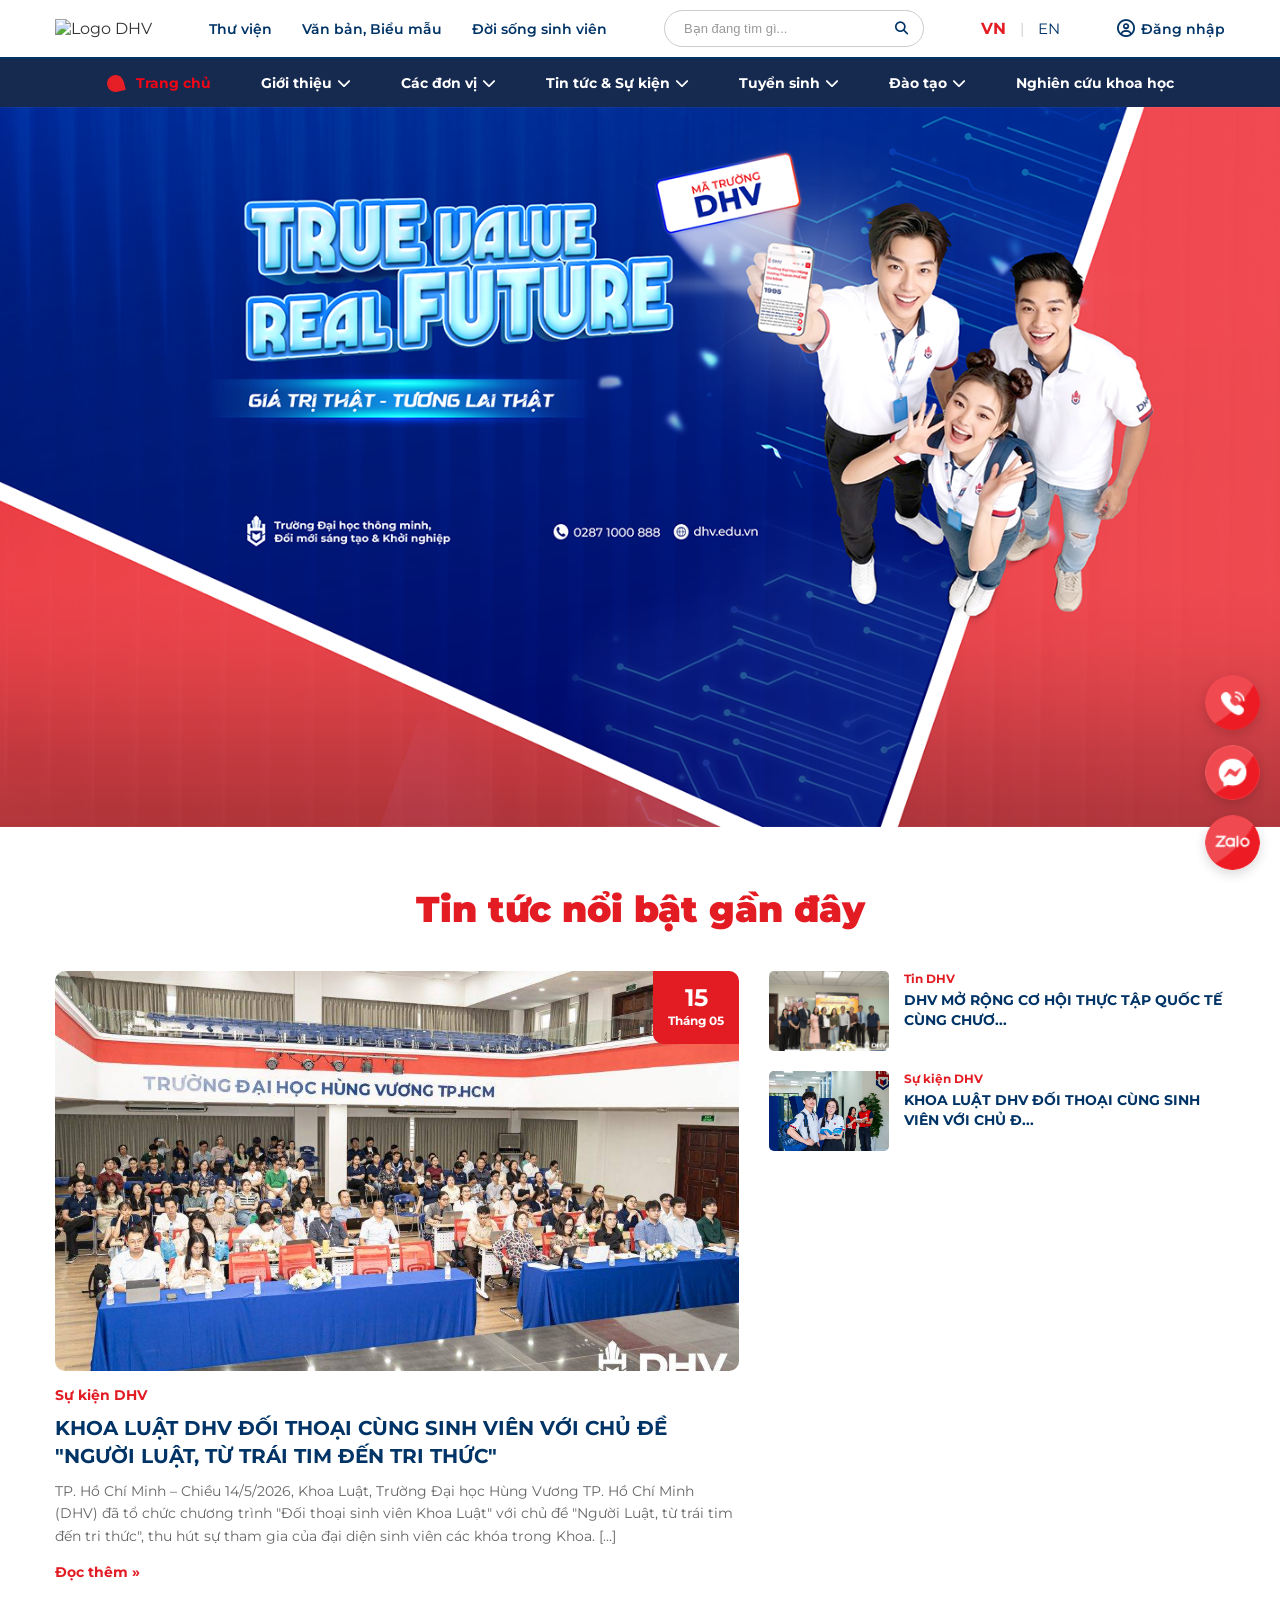
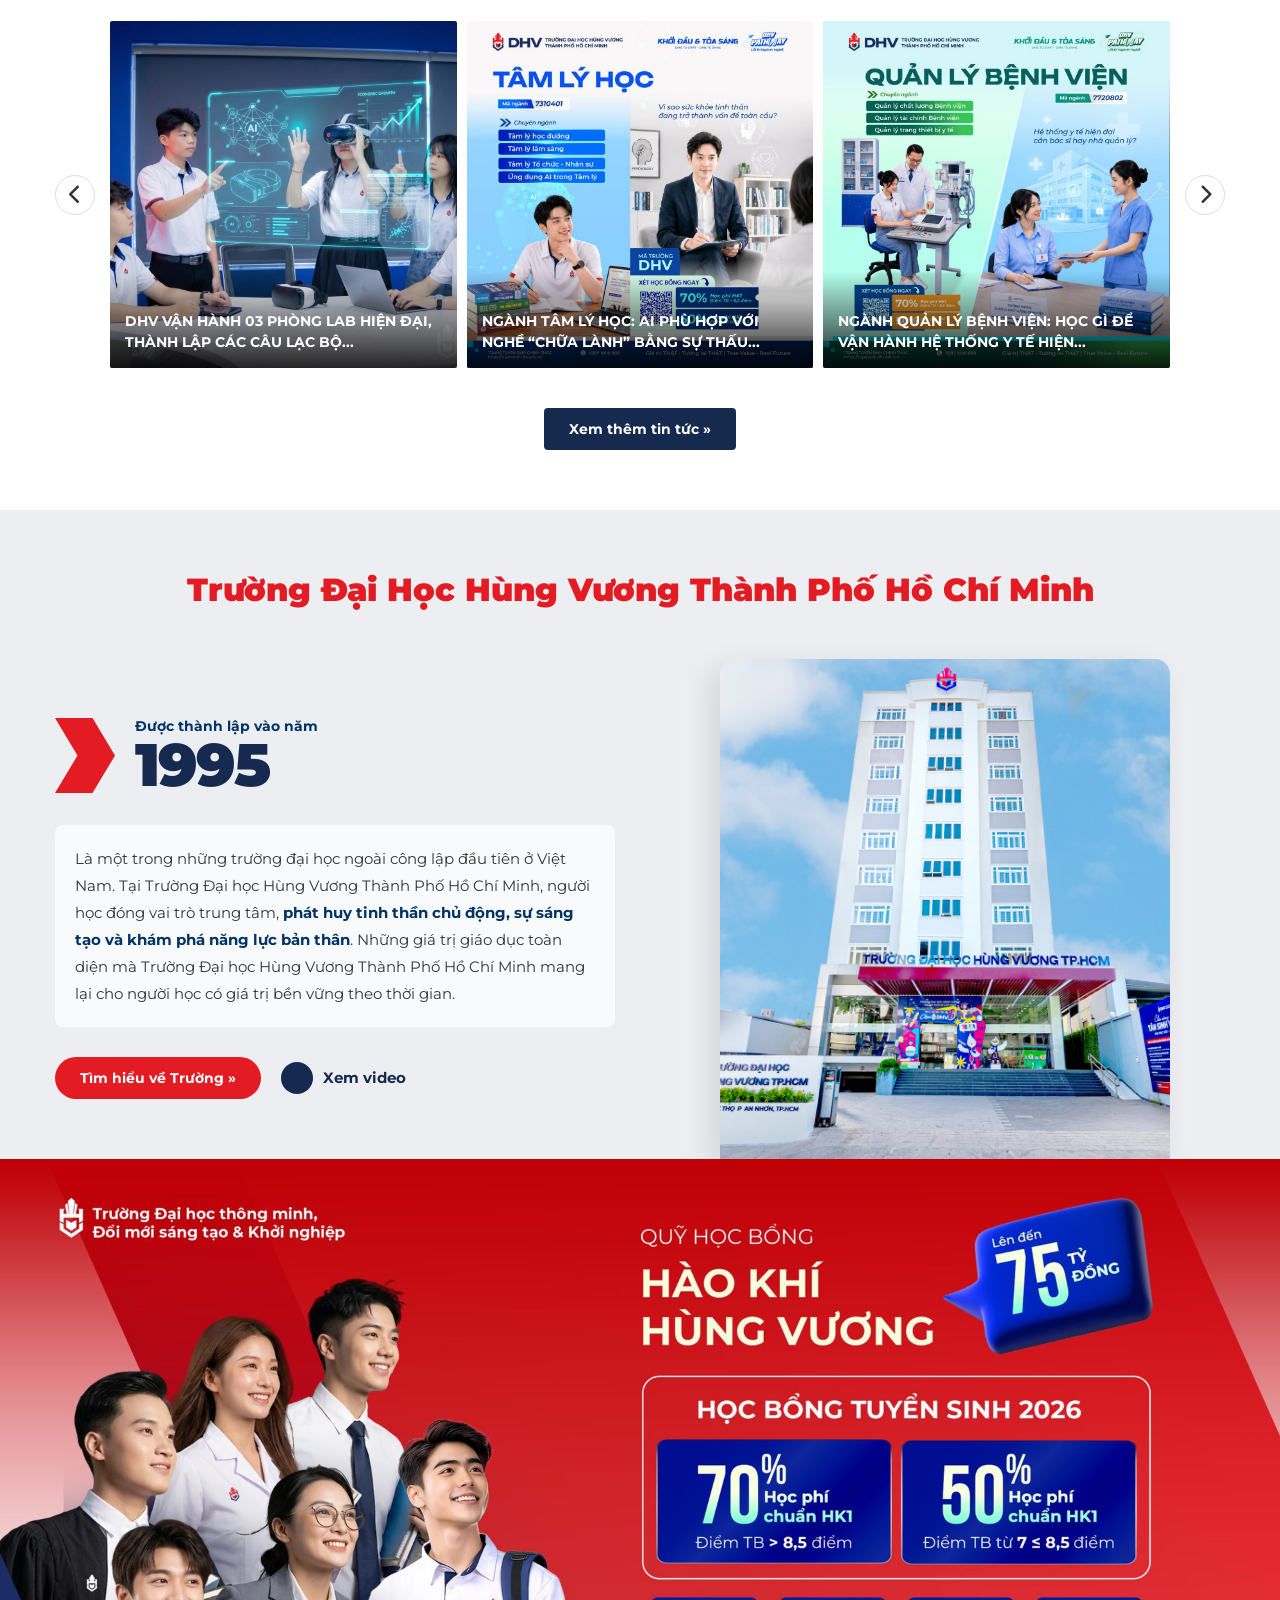
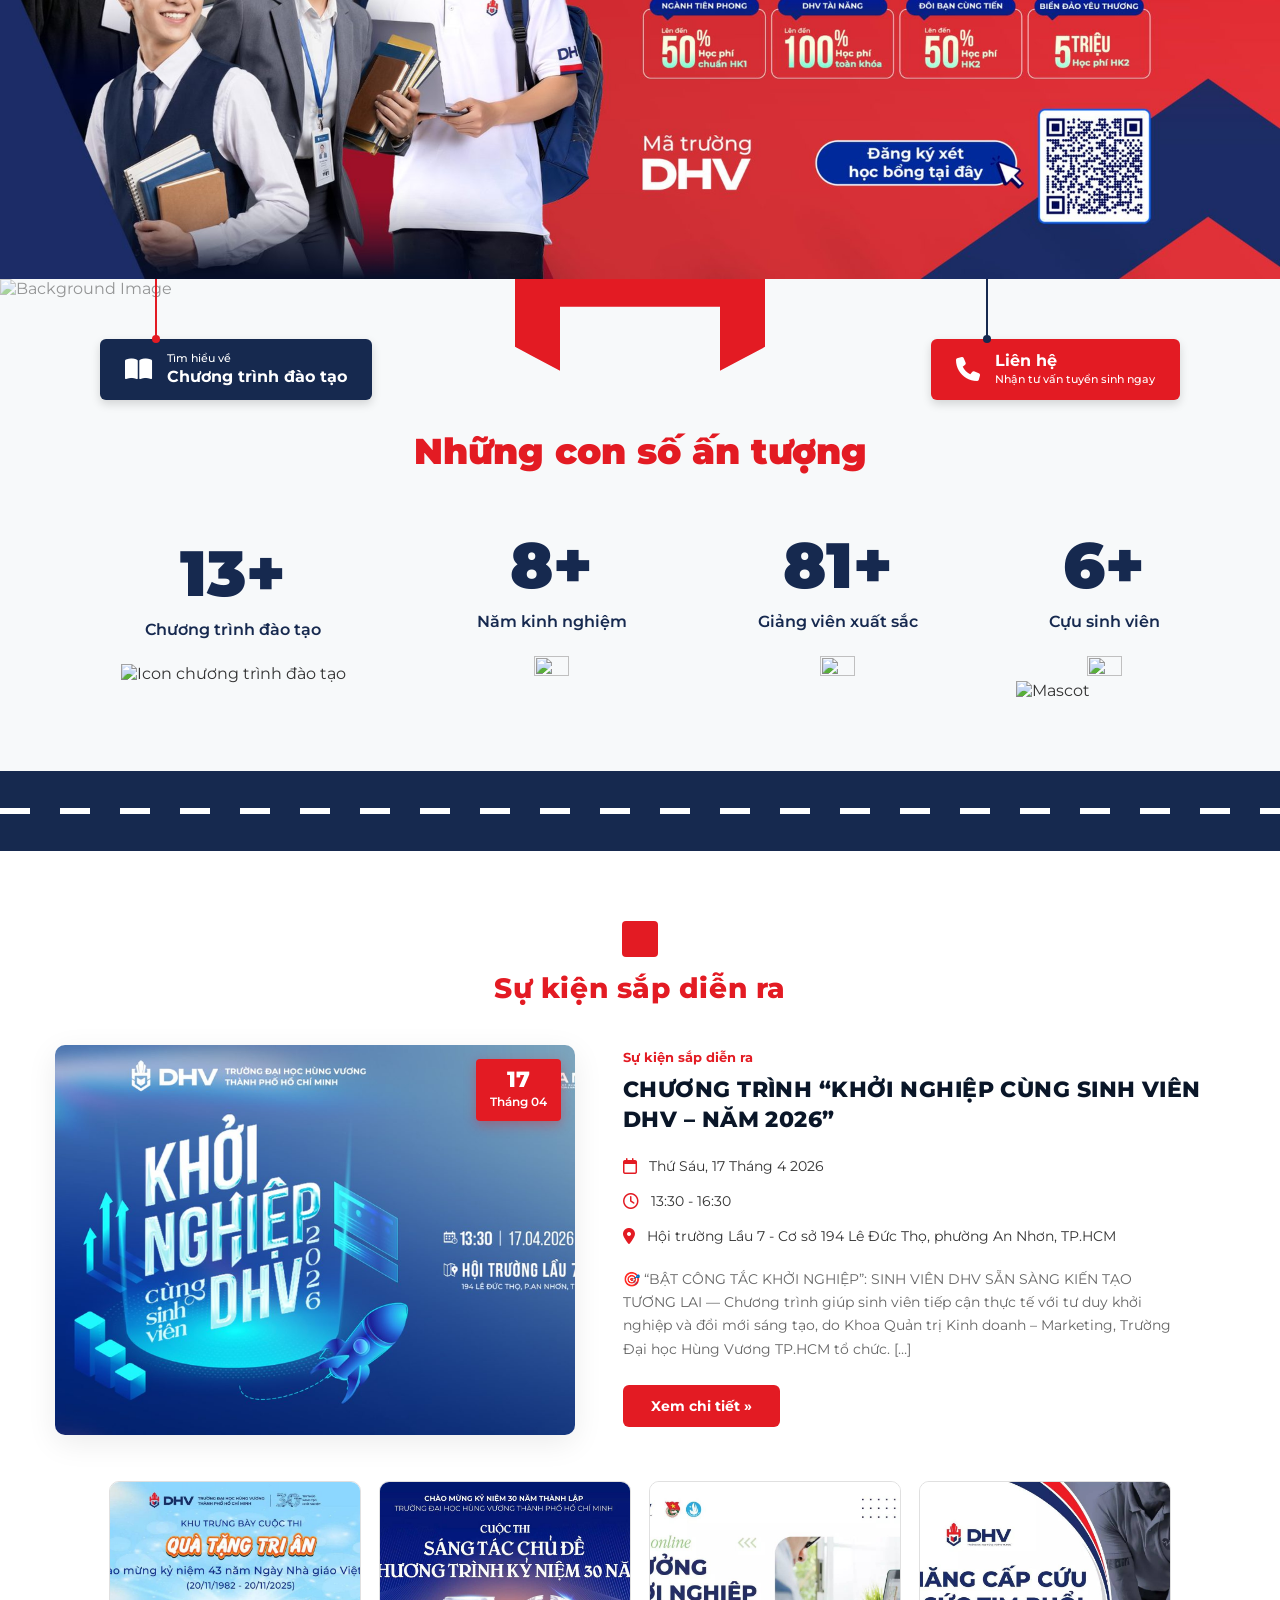
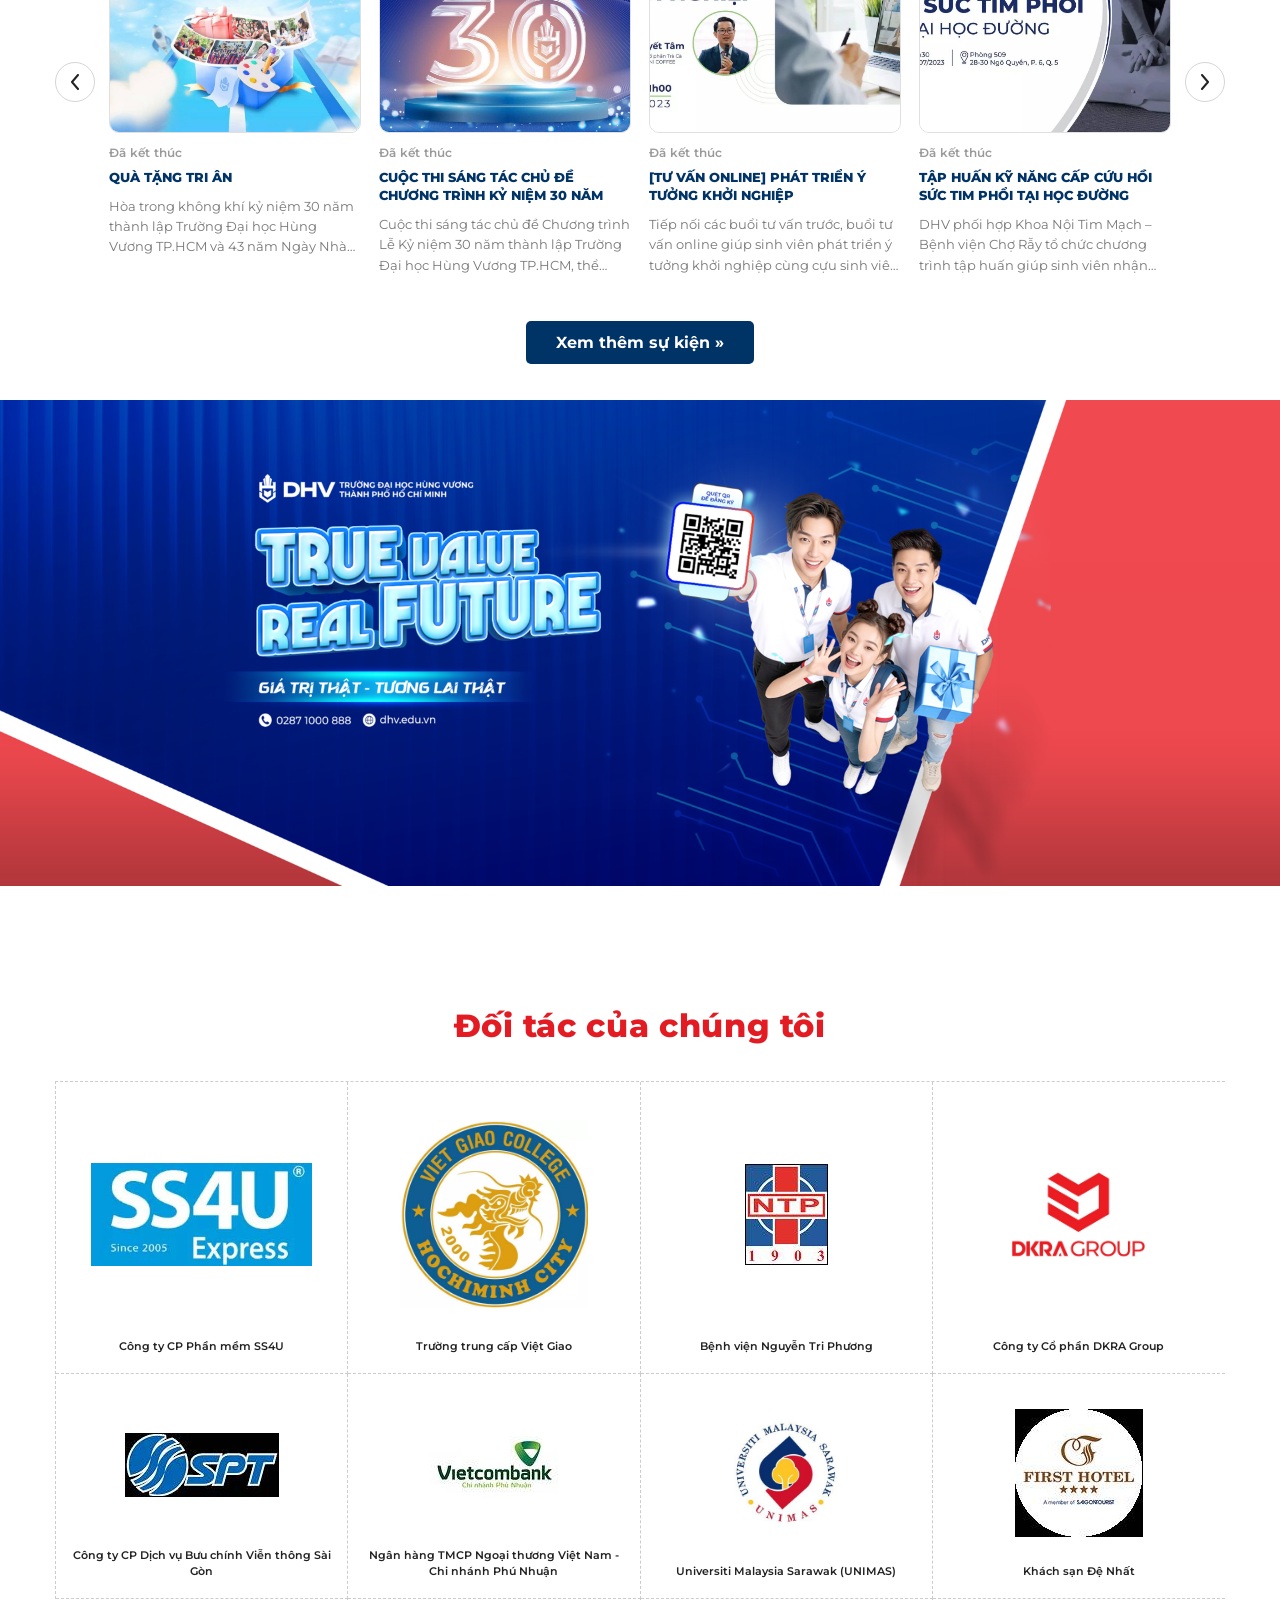
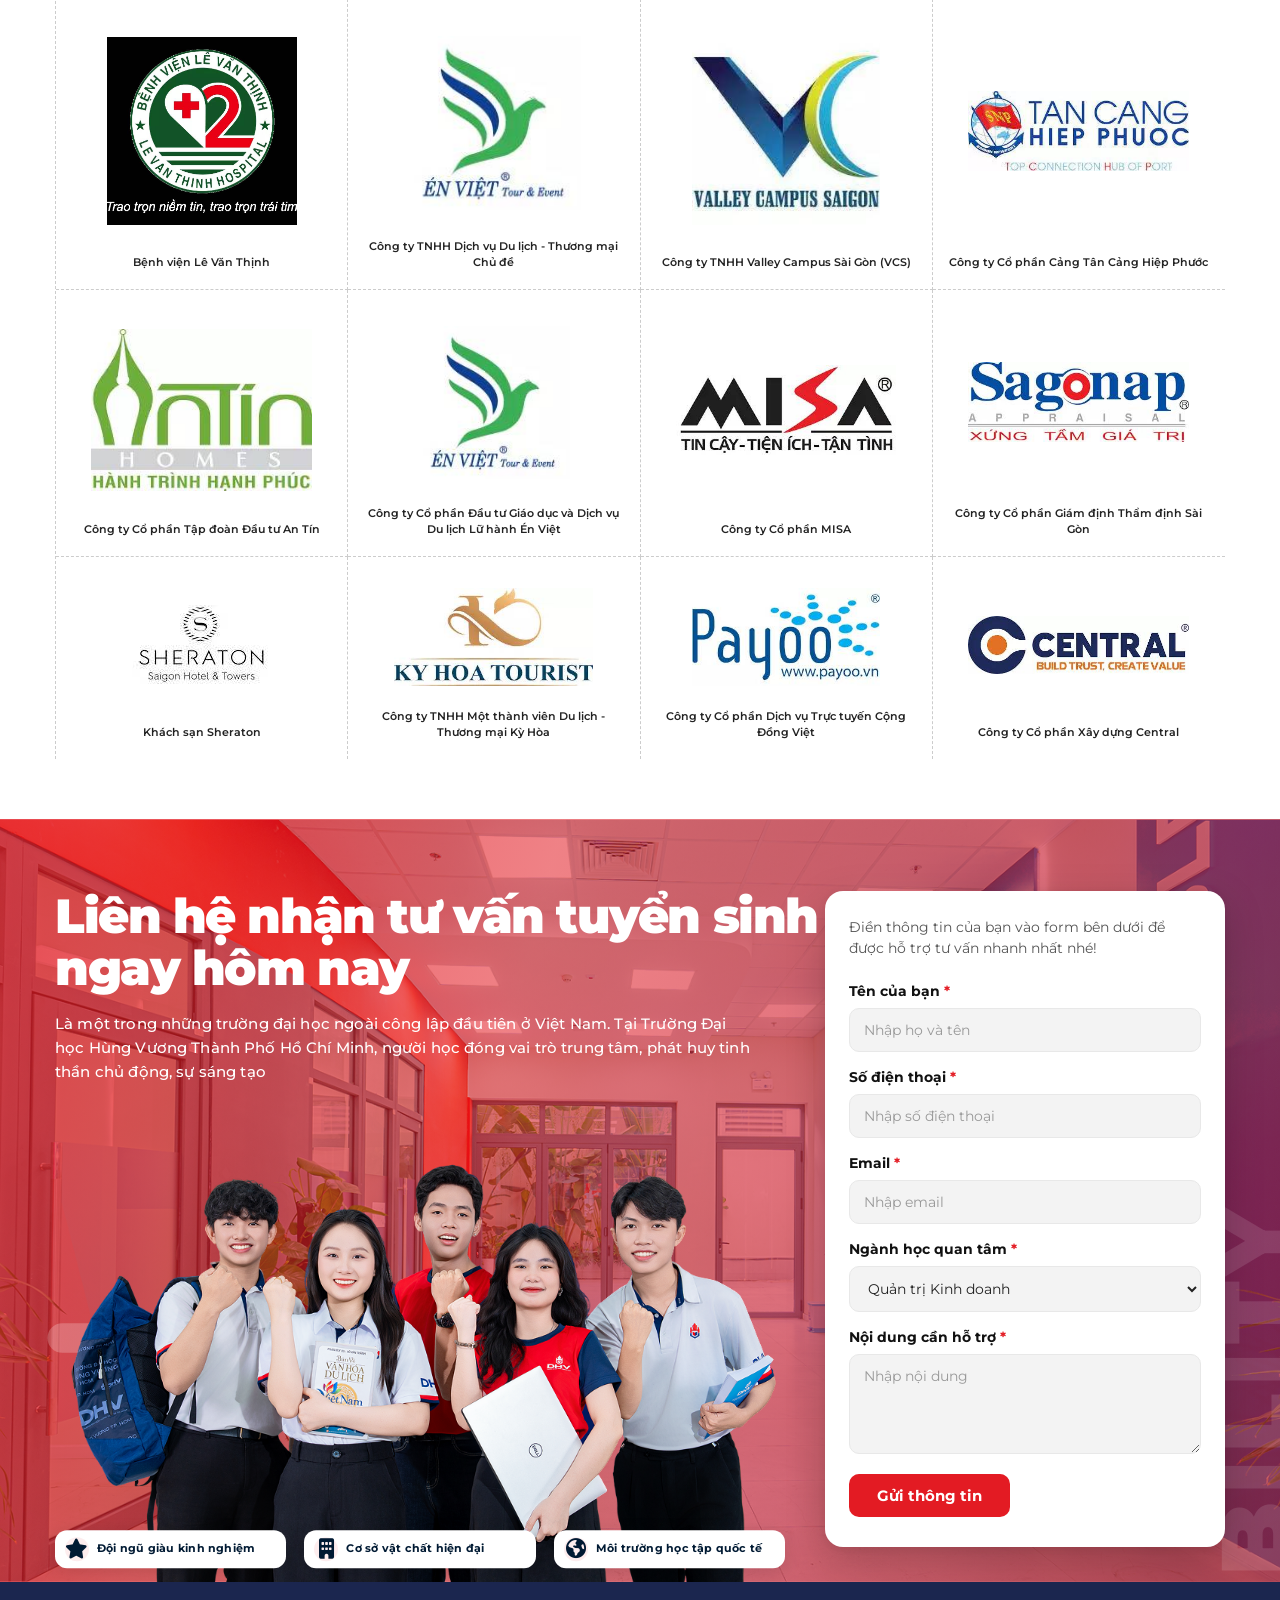
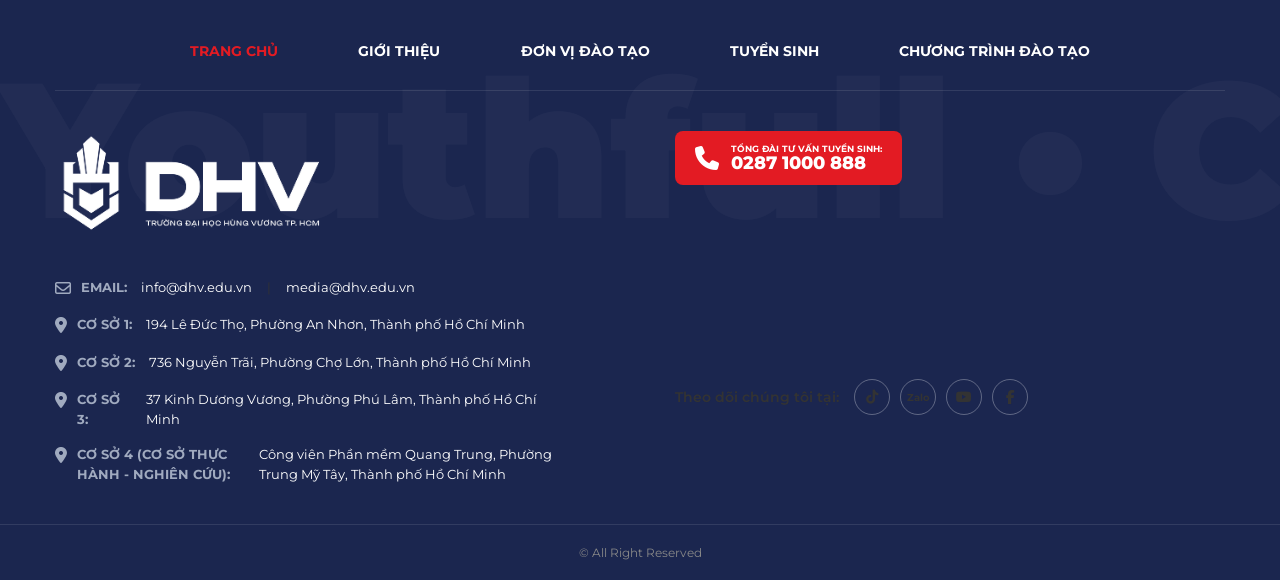
==== commit d7f8cc85: "Fix merge conflict giữa máy và github" ====
--- a/index.html
+++ b/index.html
@@ -10,7 +10,9 @@
     <link href="https://fonts.googleapis.com/css2?family=Montserrat:wght@300;400;500;600;700;800;900&display=swap"rel="stylesheet">
     <link rel="stylesheet" href="https://cdnjs.cloudflare.com/ajax/libs/font-awesome/6.4.0/css/all.min.css">
     <link rel="stylesheet" href="./style.css">
+   
 </head>
+
 <body>
     <header id="header">
         <div class="container">
@@ -712,7 +714,7 @@
 
 
     
-
+<script src="./action.js"></script>
 </body>
 
 </html>
--- a/style.css
+++ b/style.css
@@ -1116,6 +1116,7 @@
     list-style: none;
     z-index: 8;
     pointer-events: auto;
+
 }
 
 .tv-tn-o {
@@ -1134,7 +1135,7 @@
     line-height: 1.3;
     color: #001a33;
     text-align: left;
-    background: var(--trang);
+    background: var(--white);
     border: none;
     box-shadow: 0 4px 18px rgba(0, 0, 0, 0.12);
 }
@@ -1788,3 +1789,40 @@
 }
 
 
+
+
+.section-so {
+    position: relative;
+    overflow: hidden;
+}
+
+
+.mascot-way-ctn .mascot {
+    position: absolute;
+    bottom: -10px; 
+    left: -200px; 
+    opacity: 0;
+    z-index: 9;
+   
+    transition: transform 2.5s cubic-bezier(0.25, 1, 0.5, 1), opacity 1s ease;
+    pointer-events: none;
+}
+
+
+.mascot-way-ctn .mascot.chay-ra {
+    opacity: 1;
+    transform: translateX(95vw); 
+}
+
+.tv-anh-sv {
+    opacity: 0;
+    transform: translateX(-80px) scale(0.95);
+    filter: blur(6px);
+    transition: all 0.9s cubic-bezier(0.22,1,0.36,1);
+}
+
+.tv-anh-sv.show {
+    opacity: 1;
+    transform: translateX(0) scale(1);
+    filter: blur(0);
+}
